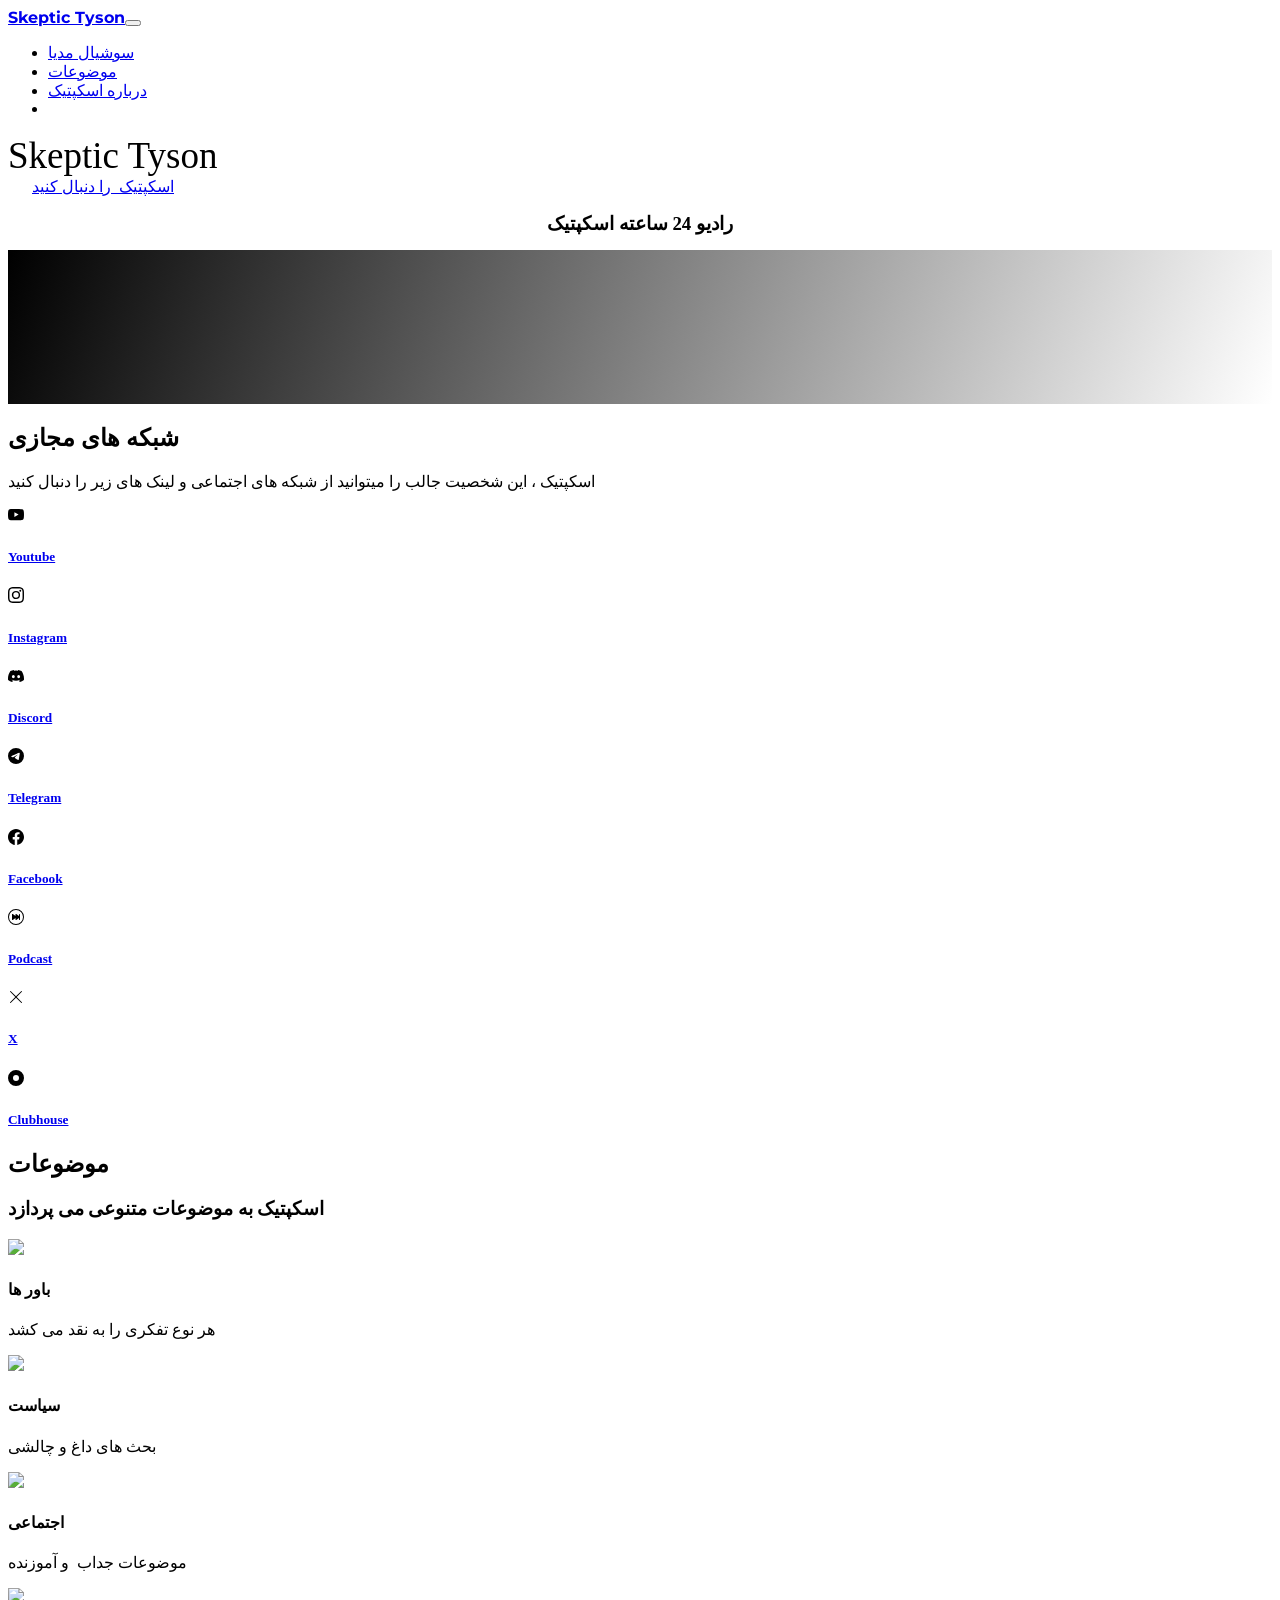
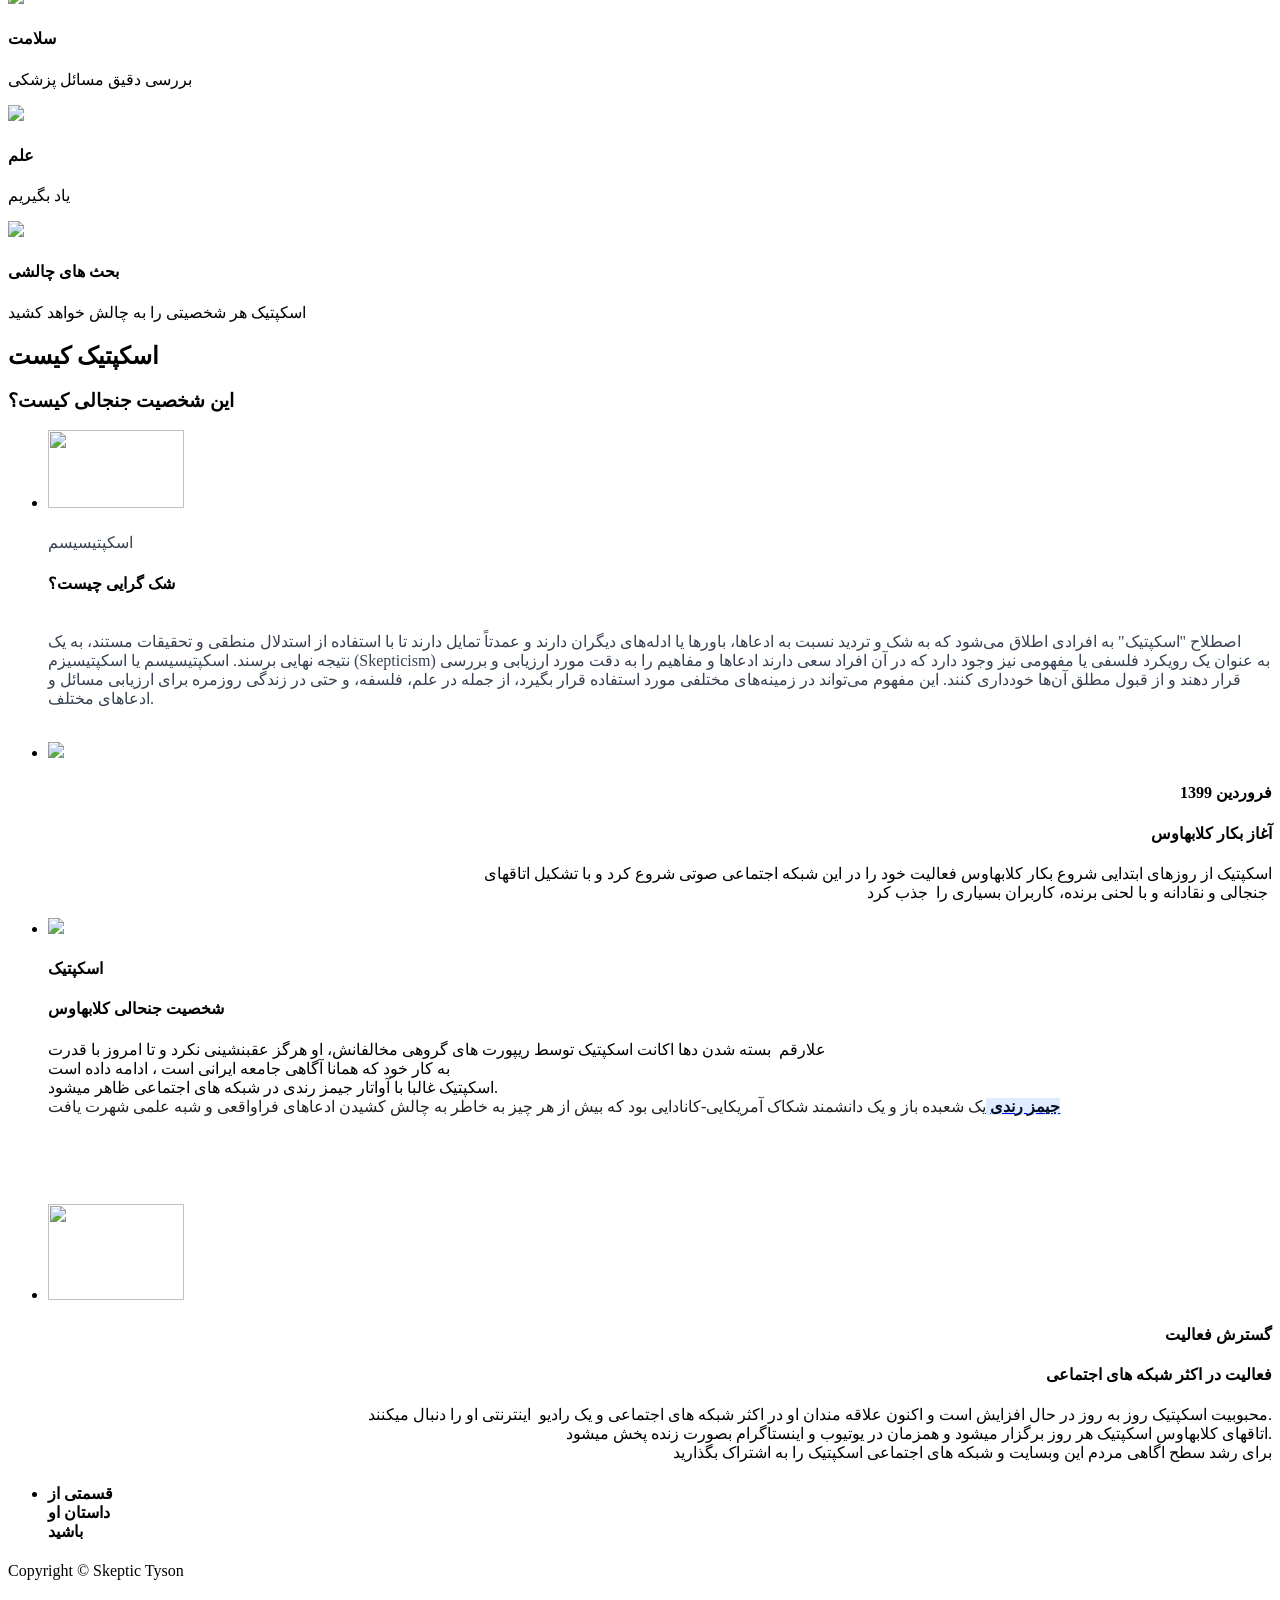
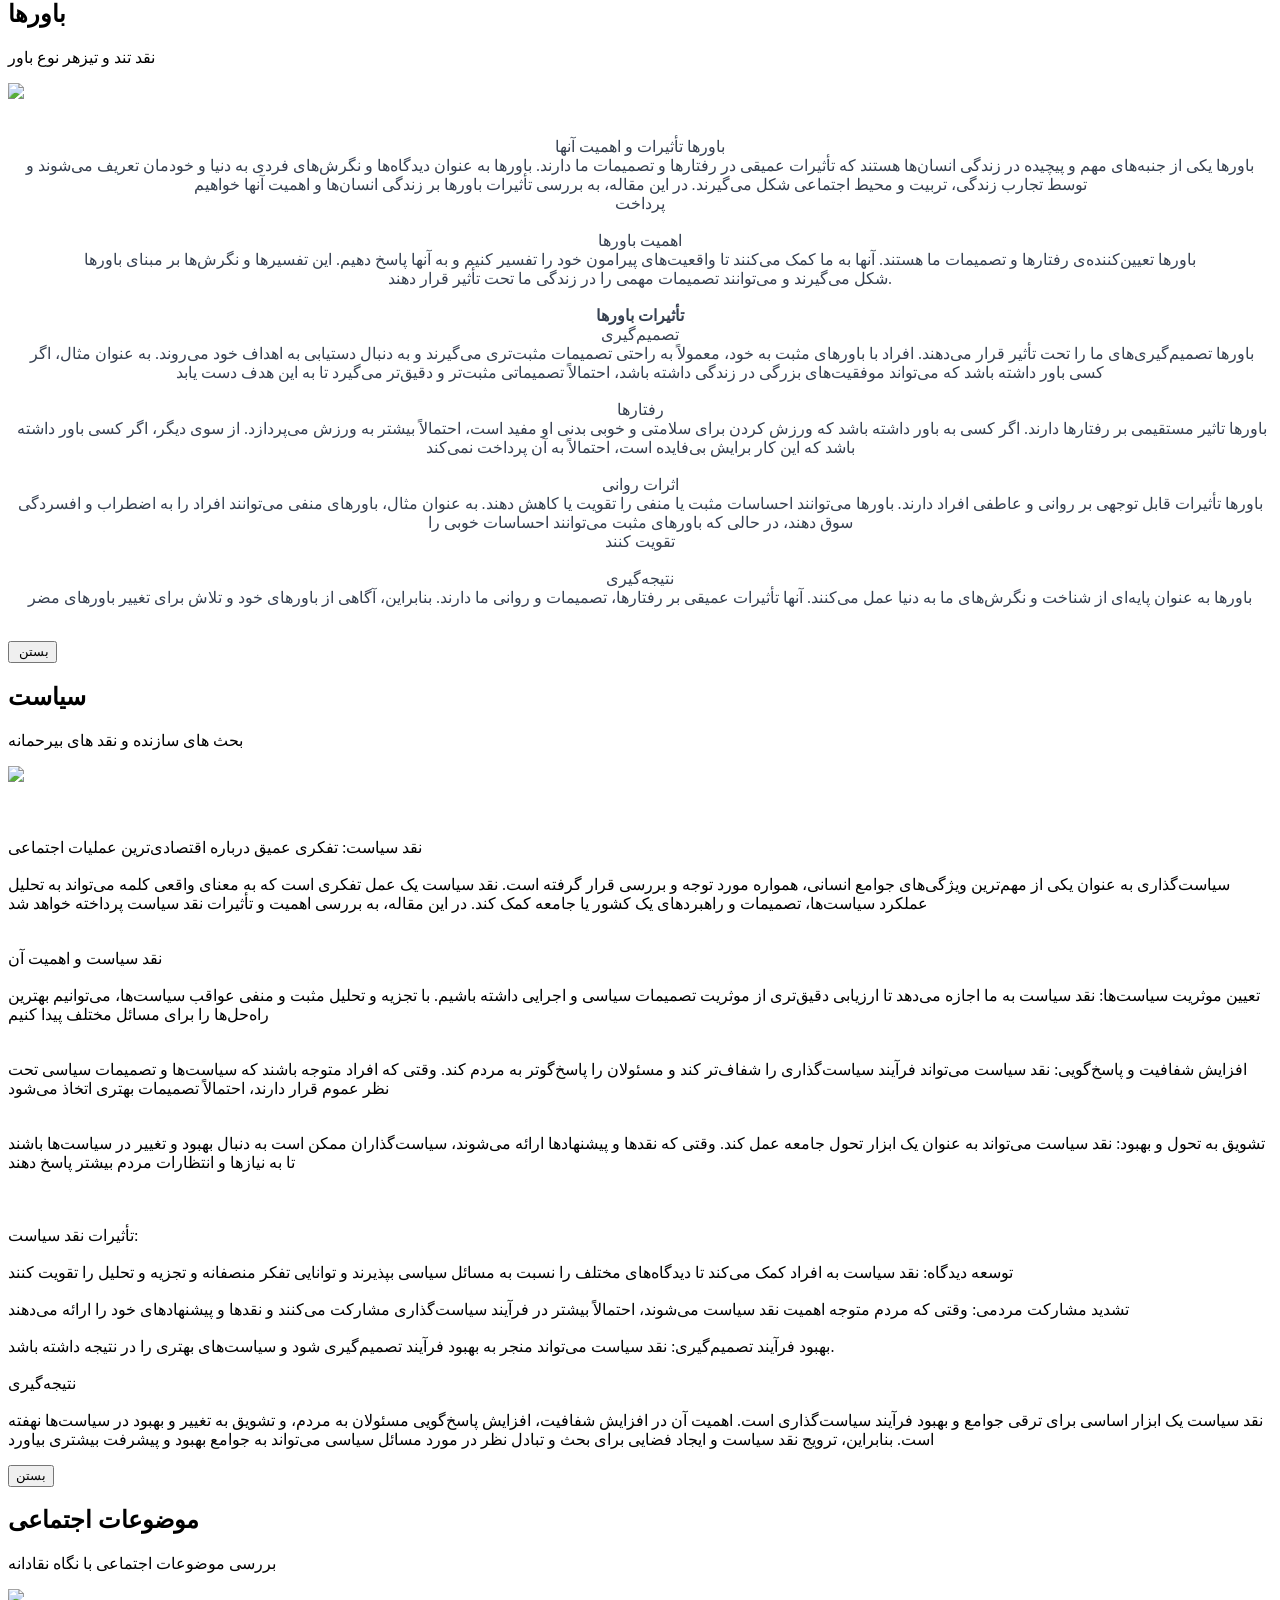
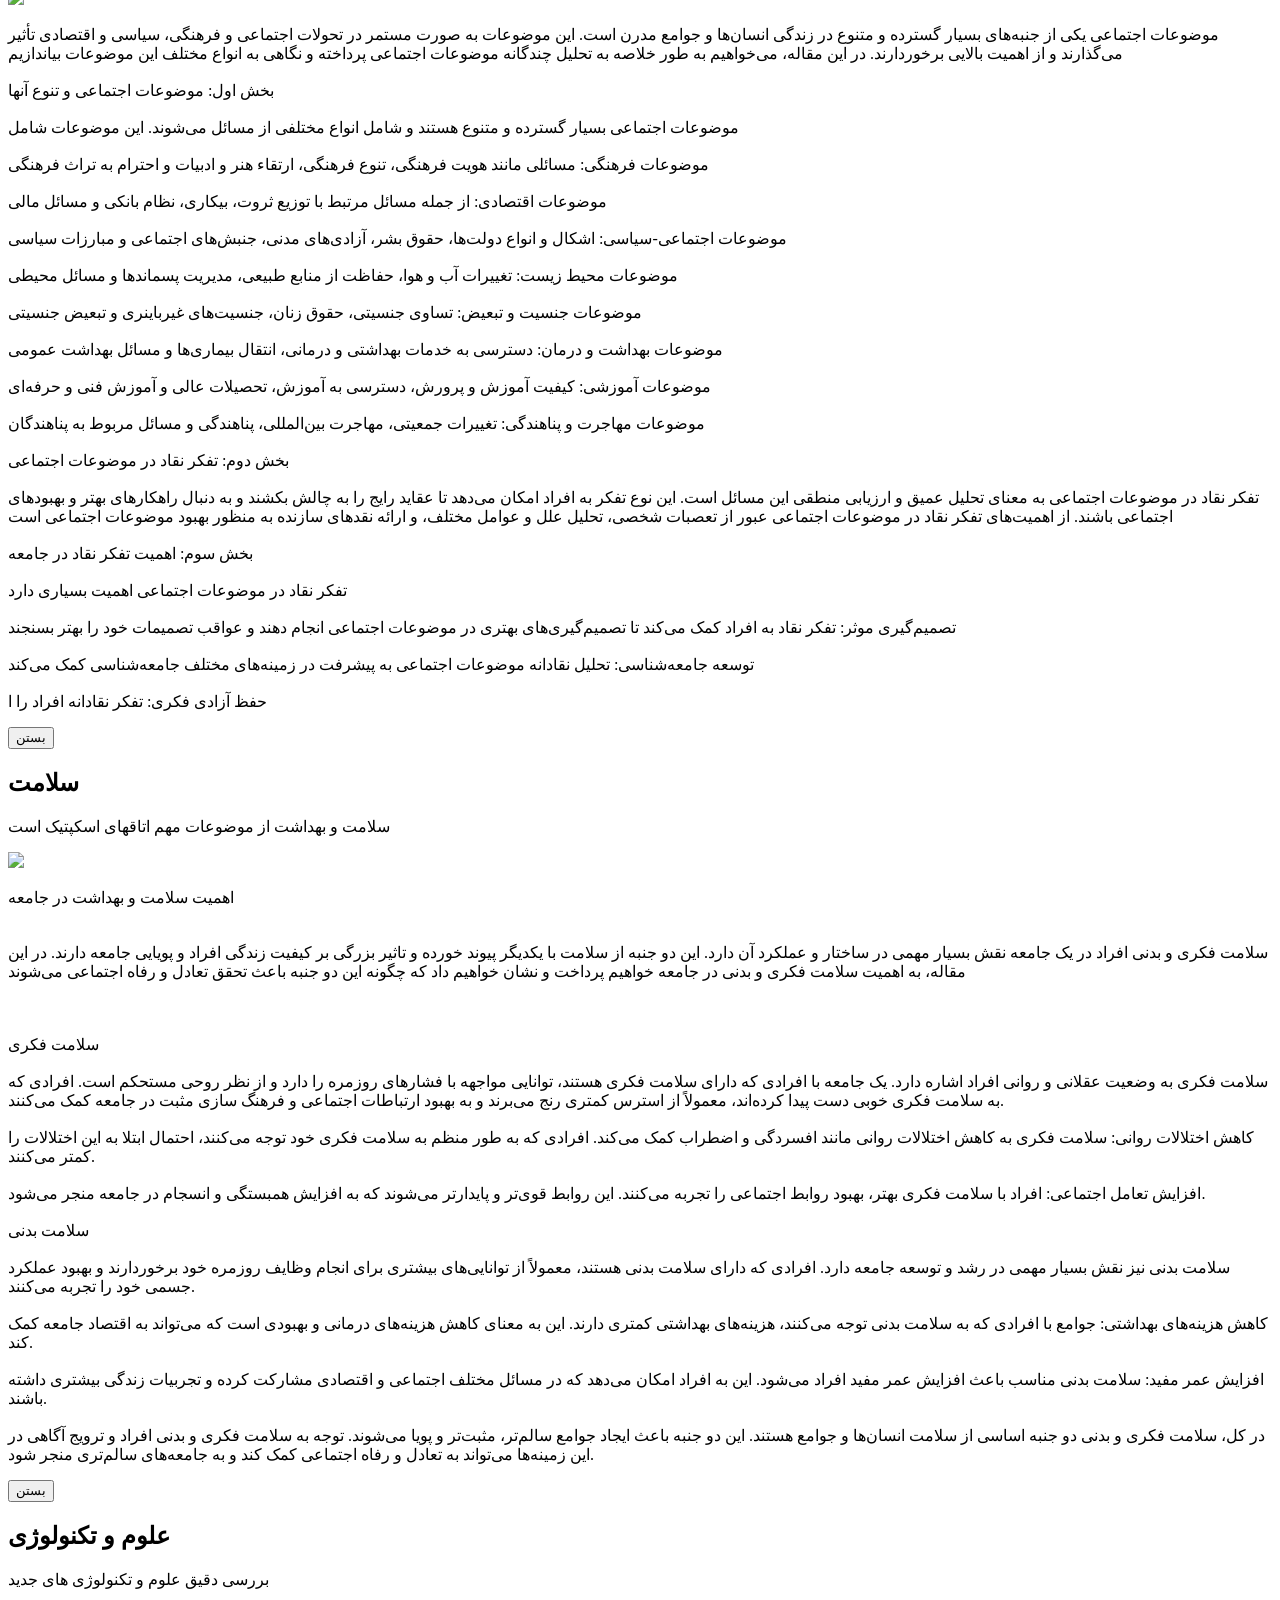
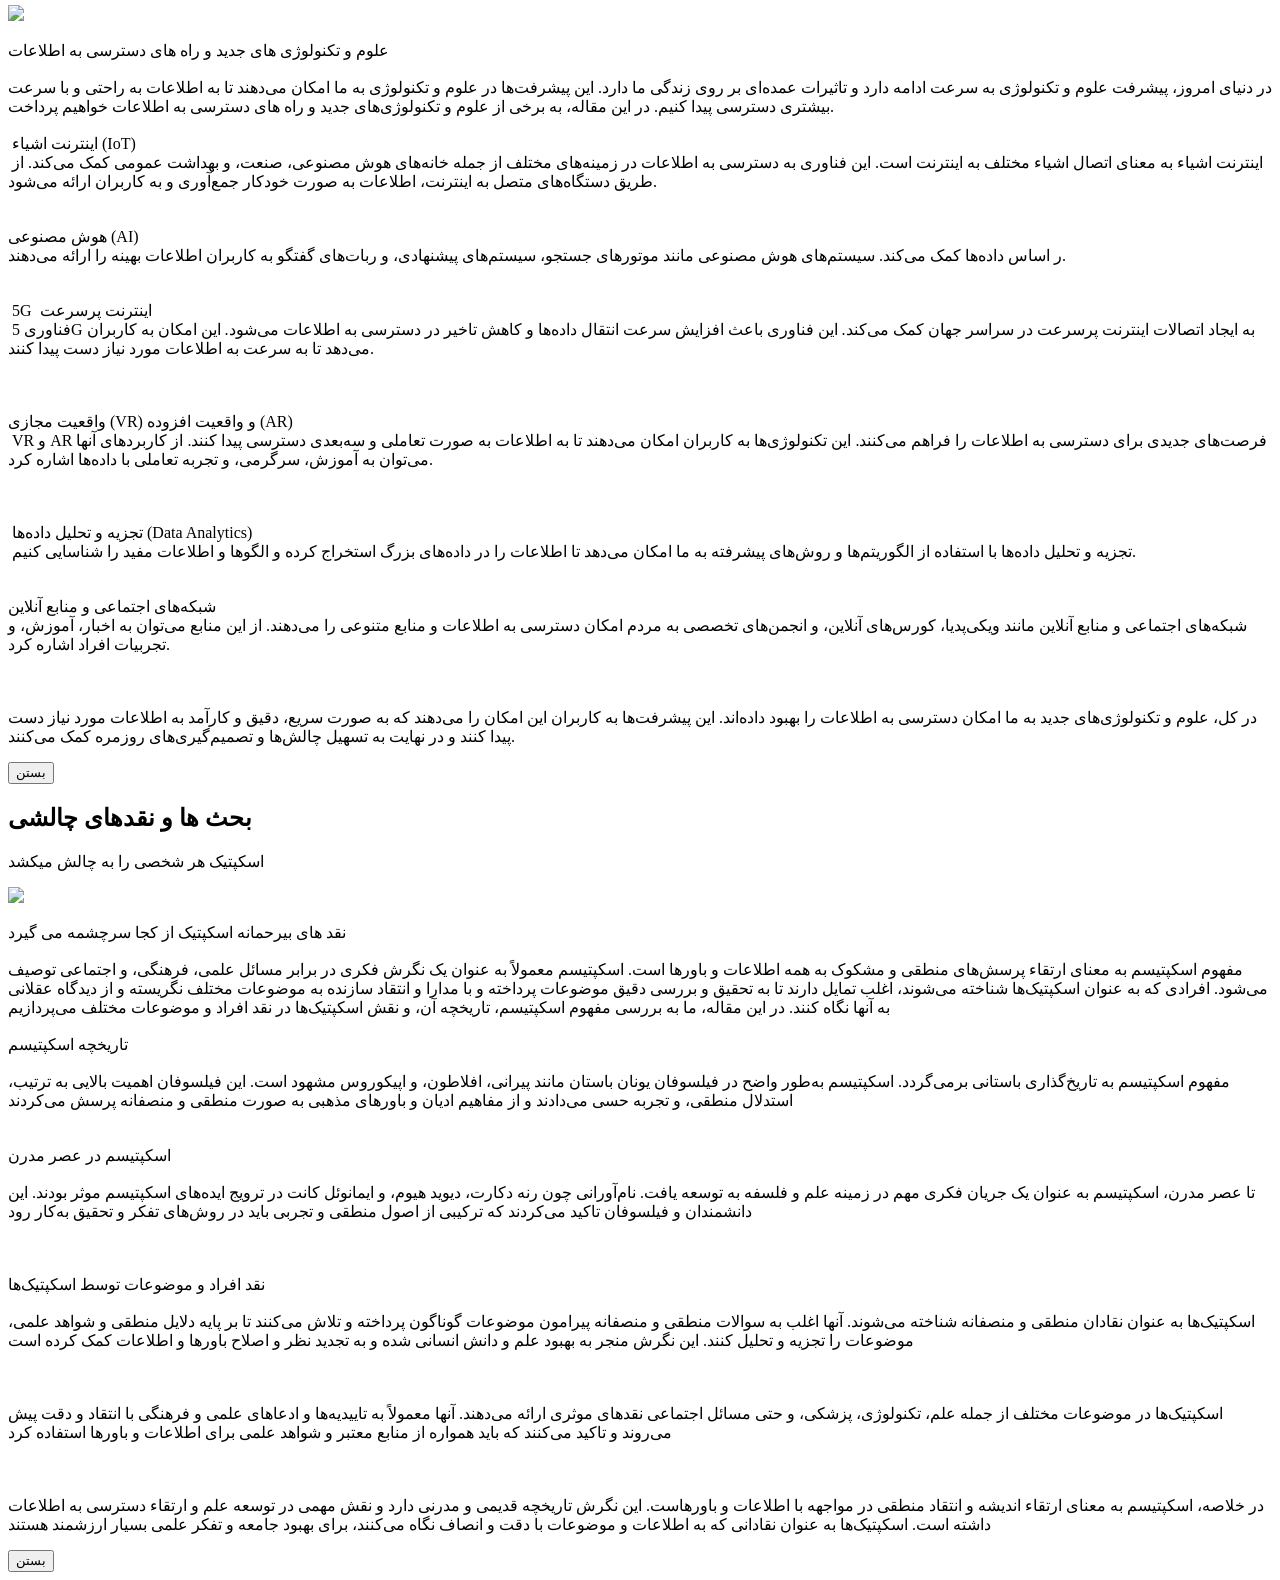
==== index.html @ 4c5d91c9 "Add files via upload" ====
<!DOCTYPE html>
<html data-bs-theme="light" lang="en" style="background: url(&quot;assets/img/jams.jpeg&quot;);font-family: Parastoo;">

<head>
    <meta charset="utf-8">
    <meta name="viewport" content="width=device-width, initial-scale=1.0, shrink-to-fit=no">
    <title>Skeptic Tyson</title>
    <link rel="canonical" href="https://skeptictyson.com/">
    <meta property="og:url" content="https://skeptictyson.com/">
    <meta name="description" content="اسکپتیک، کاراکتر مشهور فارسی زبان در پلتفرم کلابهاوس که موضوعات عمیق سنگین

و حوصله سر بر را با تکنیکی بدیع و با شوخی ها و حرفهای رکیک و بازیگوشی بیان میکند.

کارگاه آموزشی بدیع، برای مخاطب جوان ایرانی و برای موضوعات چالشی و ساختار شکن.">
    <meta name="Skeptic" content="skeptic">
    <meta name="اسکپتیک" content="اسکپتیک">
    <script type="application/ld+json">
        {
            "@context": "http://schema.org",
            "@type": "WebSite",
            "name": "Skeptic",
            "url": "https://skeptictyson.com/"
        }
    </script>
    <link rel="icon" type="image/png" sizes="16x16" href="assets/img/favicon-16x16.png">
    <link rel="icon" type="image/png" sizes="32x32" href="assets/img/favicon-32x32.png">
    <link rel="icon" type="image/png" sizes="192x192" href="assets/img/android-chrome-192x192.png">
    <link rel="icon" type="image/png" sizes="180x180" href="assets/img/apple-touch-icon.png">
    <link rel="stylesheet" href="assets/bootstrap/css/bootstrap.min.css">
    <link rel="stylesheet" href="https://fonts.googleapis.com/css?family=Montserrat:400,700&amp;display=swap">
    <link rel="stylesheet" href="https://fonts.googleapis.com/css?family=Kaushan+Script&amp;display=swap">
    <link rel="stylesheet" href="https://fonts.googleapis.com/css?family=Noto+Kufi+Arabic&amp;display=swap">
    <link rel="stylesheet" href="https://fonts.googleapis.com/css?family=Noto+Naskh+Arabic&amp;display=swap">
    <link rel="stylesheet" href="https://fonts.googleapis.com/css?family=Noto+Sans+Arabic&amp;display=swap">
    <link rel="stylesheet" href="https://fonts.googleapis.com/css?family=Noto+Sans+Old+Persian&amp;display=swap">
    <link rel="stylesheet" href="assets/css/Parastoo.css">
    <link rel="stylesheet" href="https://fonts.googleapis.com/css?family=Sawarabi+Gothic&amp;display=swap">
    <link rel="stylesheet" href="https://fonts.googleapis.com/css?family=Sawarabi+Mincho&amp;display=swap">
    <link rel="stylesheet" href="assets/fonts/font-awesome.min.css">
    <link rel="stylesheet" href="assets/css/Features-Minimal-icons.css">
</head>

<body id="page-top" data-bs-spy="scroll" data-bs-target="#mainNav" data-bs-offset="54">
    <nav class="navbar navbar-dark navbar-expand-lg fixed-top bg-dark" id="mainNav">
        <div class="container"><a class="navbar-brand" href="#page-top" style="font-family: Montserrat, sans-serif;font-weight: bold;">Skeptic Tyson</a><button data-bs-toggle="collapse" data-bs-target="#navbarResponsive" class="navbar-toggler navbar-toggler-right" type="button" aria-controls="navbarResponsive" aria-expanded="false" aria-label="Toggle navigation"><i class="fa fa-bars"></i></button>
            <div class="collapse navbar-collapse" id="navbarResponsive">
                <ul class="navbar-nav ms-auto text-uppercase">
                    <li class="nav-item"><a class="nav-link" href="#services" style="font-family: Parastoo;">سوشیال مدیا</a></li>
                    <li class="nav-item"><a class="nav-link" href="#portfolio" style="font-family: Parastoo;">موضوعات</a></li>
                    <li class="nav-item"><a class="nav-link" href="#about" style="font-family: Parastoo;">درباره اسکپتیک</a></li>
                    <li class="nav-item"></li>
                </ul>
            </div>
        </div>
    </nav>
    <header class="masthead" style="background: url(&quot;assets/img/jams.webp&quot;) center / cover no-repeat;">
        <div class="container">
            <div class="intro-text">
                <div class="intro-lead-in"></div>
                <div></div>
                <div class="intro-heading text-uppercase"><span class="text-capitalize" style="font-size: 37px;">Skeptic Tyson</span></div>
                <div></div>
                <div></div><a class="btn btn-primary btn-sm fs-5 btn-xl text-uppercase" role="button" href="#services" style="margin-top: -2px;padding-right: 22px;padding-left: 24px;margin-bottom: -5px;font-family: Parastoo;">اسکپتیک&nbsp; را دنبال کنید</a>
                <div></div>
            </div>
        </div>
    </header>
    <section id="services">
        <h1 style="text-align: center;font-family: Parastoo;font-size: 18.88px;">رادیو 24 ساعته اسکپتیک</h1>
        <div class="container">
            <div class="row">
                <div class="col-md-4"></div>
                <div class="col-md-4" style="background: linear-gradient(111deg, black, white);"><iframe src="https://radio.skepticlive.com/public/radio_skeptic/embed?theme=dark" frameborder="0" allowtransparency="true" style="width: 100%;min-height: 150px;border: 0;"></iframe></div>
                <div class="col-md-4"></div>
            </div>
        </div>
        <div class="container py-4 py-xl-5">
            <div class="row mb-5">
                <div class="col-md-8 col-xl-6 text-center mx-auto">
                    <h2 style="font-family: Parastoo;">شبکه های مجازی</h2>
                    <p class="w-lg-50" style="font-family: Parastoo;">اسکپتیک ، این شخصیت جالب را میتوانید از شبکه های اجتماعی و لینک های زیر را دنبال کنید</p>
                </div>
            </div>
            <div class="row row-cols-1 row-cols-md-2 row-cols-xl-3">
                <div class="col">
                    <div class="d-flex p-3">
                        <div class="bs-icon-sm bs-icon-rounded bs-icon-primary d-flex flex-shrink-0 justify-content-center align-items-center d-inline-block bs-icon sm"><svg xmlns="http://www.w3.org/2000/svg" width="1em" height="1em" fill="currentColor" viewBox="0 0 16 16" class="bi bi-youtube">
                                <path d="M8.051 1.999h.089c.822.003 4.987.033 6.11.335a2.01 2.01 0 0 1 1.415 1.42c.101.38.172.883.22 1.402l.01.104.022.26.008.104c.065.914.073 1.77.074 1.957v.075c-.001.194-.01 1.108-.082 2.06l-.008.105-.009.104c-.05.572-.124 1.14-.235 1.558a2.007 2.007 0 0 1-1.415 1.42c-1.16.312-5.569.334-6.18.335h-.142c-.309 0-1.587-.006-2.927-.052l-.17-.006-.087-.004-.171-.007-.171-.007c-1.11-.049-2.167-.128-2.654-.26a2.007 2.007 0 0 1-1.415-1.419c-.111-.417-.185-.986-.235-1.558L.09 9.82l-.008-.104A31.4 31.4 0 0 1 0 7.68v-.123c.002-.215.01-.958.064-1.778l.007-.103.003-.052.008-.104.022-.26.01-.104c.048-.519.119-1.023.22-1.402a2.007 2.007 0 0 1 1.415-1.42c.487-.13 1.544-.21 2.654-.26l.17-.007.172-.006.086-.003.171-.007A99.788 99.788 0 0 1 7.858 2h.193zM6.4 5.209v4.818l4.157-2.408L6.4 5.209z"></path>
                            </svg></div>
                        <div class="px-2">
                            <h5 class="mb-0 mt-1"><a href="https://youtube.com/@SkepticWise?si=1KIkdwu1XYNQYDQX" target="_blank">Youtube</a></h5>
                        </div>
                    </div>
                </div>
                <div class="col">
                    <div class="d-flex p-3">
                        <div class="bs-icon-sm bs-icon-rounded bs-icon-primary d-flex flex-shrink-0 justify-content-center align-items-center d-inline-block bs-icon sm"><svg xmlns="http://www.w3.org/2000/svg" width="1em" height="1em" fill="currentColor" viewBox="0 0 16 16" class="bi bi-instagram">
                                <path d="M8 0C5.829 0 5.556.01 4.703.048 3.85.088 3.269.222 2.76.42a3.917 3.917 0 0 0-1.417.923A3.927 3.927 0 0 0 .42 2.76C.222 3.268.087 3.85.048 4.7.01 5.555 0 5.827 0 8.001c0 2.172.01 2.444.048 3.297.04.852.174 1.433.372 1.942.205.526.478.972.923 1.417.444.445.89.719 1.416.923.51.198 1.09.333 1.942.372C5.555 15.99 5.827 16 8 16s2.444-.01 3.298-.048c.851-.04 1.434-.174 1.943-.372a3.916 3.916 0 0 0 1.416-.923c.445-.445.718-.891.923-1.417.197-.509.332-1.09.372-1.942C15.99 10.445 16 10.173 16 8s-.01-2.445-.048-3.299c-.04-.851-.175-1.433-.372-1.941a3.926 3.926 0 0 0-.923-1.417A3.911 3.911 0 0 0 13.24.42c-.51-.198-1.092-.333-1.943-.372C10.443.01 10.172 0 7.998 0h.003zm-.717 1.442h.718c2.136 0 2.389.007 3.232.046.78.035 1.204.166 1.486.275.373.145.64.319.92.599.28.28.453.546.598.92.11.281.24.705.275 1.485.039.843.047 1.096.047 3.231s-.008 2.389-.047 3.232c-.035.78-.166 1.203-.275 1.485a2.47 2.47 0 0 1-.599.919c-.28.28-.546.453-.92.598-.28.11-.704.24-1.485.276-.843.038-1.096.047-3.232.047s-2.39-.009-3.233-.047c-.78-.036-1.203-.166-1.485-.276a2.478 2.478 0 0 1-.92-.598 2.48 2.48 0 0 1-.6-.92c-.109-.281-.24-.705-.275-1.485-.038-.843-.046-1.096-.046-3.233 0-2.136.008-2.388.046-3.231.036-.78.166-1.204.276-1.486.145-.373.319-.64.599-.92.28-.28.546-.453.92-.598.282-.11.705-.24 1.485-.276.738-.034 1.024-.044 2.515-.045v.002zm4.988 1.328a.96.96 0 1 0 0 1.92.96.96 0 0 0 0-1.92zm-4.27 1.122a4.109 4.109 0 1 0 0 8.217 4.109 4.109 0 0 0 0-8.217zm0 1.441a2.667 2.667 0 1 1 0 5.334 2.667 2.667 0 0 1 0-5.334z"></path>
                            </svg></div>
                        <div class="px-2">
                            <h5 class="mb-0 mt-1"><a href="https://www.instagram.com/skeptictyson/" target="_blank">Instagram</a></h5>
                        </div>
                    </div>
                </div>
                <div class="col">
                    <div class="d-flex p-3">
                        <div class="bs-icon-sm bs-icon-rounded bs-icon-primary d-flex flex-shrink-0 justify-content-center align-items-center d-inline-block bs-icon sm"><svg xmlns="http://www.w3.org/2000/svg" width="1em" height="1em" fill="currentColor" viewBox="0 0 16 16" class="bi bi-discord">
                                <path d="M13.545 2.907a13.227 13.227 0 0 0-3.257-1.011.05.05 0 0 0-.052.025c-.141.25-.297.577-.406.833a12.19 12.19 0 0 0-3.658 0 8.258 8.258 0 0 0-.412-.833.051.051 0 0 0-.052-.025c-1.125.194-2.22.534-3.257 1.011a.041.041 0 0 0-.021.018C.356 6.024-.213 9.047.066 12.032c.001.014.01.028.021.037a13.276 13.276 0 0 0 3.995 2.02.05.05 0 0 0 .056-.019c.308-.42.582-.863.818-1.329a.05.05 0 0 0-.01-.059.051.051 0 0 0-.018-.011 8.875 8.875 0 0 1-1.248-.595.05.05 0 0 1-.02-.066.051.051 0 0 1 .015-.019c.084-.063.168-.129.248-.195a.05.05 0 0 1 .051-.007c2.619 1.196 5.454 1.196 8.041 0a.052.052 0 0 1 .053.007c.08.066.164.132.248.195a.051.051 0 0 1-.004.085 8.254 8.254 0 0 1-1.249.594.05.05 0 0 0-.03.03.052.052 0 0 0 .003.041c.24.465.515.909.817 1.329a.05.05 0 0 0 .056.019 13.235 13.235 0 0 0 4.001-2.02.049.049 0 0 0 .021-.037c.334-3.451-.559-6.449-2.366-9.106a.034.034 0 0 0-.02-.019Zm-8.198 7.307c-.789 0-1.438-.724-1.438-1.612 0-.889.637-1.613 1.438-1.613.807 0 1.45.73 1.438 1.613 0 .888-.637 1.612-1.438 1.612Zm5.316 0c-.788 0-1.438-.724-1.438-1.612 0-.889.637-1.613 1.438-1.613.807 0 1.451.73 1.438 1.613 0 .888-.631 1.612-1.438 1.612Z"></path>
                            </svg></div>
                        <div class="px-2">
                            <h5 class="mb-0 mt-1"><a href="https://discord.gg/fShC2y9s2N" target="_blank">Discord</a></h5>
                        </div>
                    </div>
                </div>
                <div class="col">
                    <div class="d-flex p-3">
                        <div class="bs-icon-sm bs-icon-rounded bs-icon-primary d-flex flex-shrink-0 justify-content-center align-items-center d-inline-block bs-icon sm"><svg xmlns="http://www.w3.org/2000/svg" width="1em" height="1em" fill="currentColor" viewBox="0 0 16 16" class="bi bi-telegram">
                                <path d="M16 8A8 8 0 1 1 0 8a8 8 0 0 1 16 0zM8.287 5.906c-.778.324-2.334.994-4.666 2.01-.378.15-.577.298-.595.442-.03.243.275.339.69.47l.175.055c.408.133.958.288 1.243.294.26.006.549-.1.868-.32 2.179-1.471 3.304-2.214 3.374-2.23.05-.012.12-.026.166.016.047.041.042.12.037.141-.03.129-1.227 1.241-1.846 1.817-.193.18-.33.307-.358.336a8.154 8.154 0 0 1-.188.186c-.38.366-.664.64.015 1.088.327.216.589.393.85.571.284.194.568.387.936.629.093.06.183.125.27.187.331.236.63.448.997.414.214-.02.435-.22.547-.82.265-1.417.786-4.486.906-5.751a1.426 1.426 0 0 0-.013-.315.337.337 0 0 0-.114-.217.526.526 0 0 0-.31-.093c-.3.005-.763.166-2.984 1.09z"></path>
                            </svg></div>
                        <div class="px-2">
                            <h5 class="mb-0 mt-1"><a href="https://t.me/Skeptictyson" target="_blank">Telegram</a></h5>
                        </div>
                    </div>
                </div>
                <div class="col">
                    <div class="d-flex p-3">
                        <div class="bs-icon-sm bs-icon-rounded bs-icon-primary d-flex flex-shrink-0 justify-content-center align-items-center d-inline-block bs-icon sm"><svg xmlns="http://www.w3.org/2000/svg" width="1em" height="1em" fill="currentColor" viewBox="0 0 16 16" class="bi bi-facebook">
                                <path d="M16 8.049c0-4.446-3.582-8.05-8-8.05C3.58 0-.002 3.603-.002 8.05c0 4.017 2.926 7.347 6.75 7.951v-5.625h-2.03V8.05H6.75V6.275c0-2.017 1.195-3.131 3.022-3.131.876 0 1.791.157 1.791.157v1.98h-1.009c-.993 0-1.303.621-1.303 1.258v1.51h2.218l-.354 2.326H9.25V16c3.824-.604 6.75-3.934 6.75-7.951z"></path>
                            </svg></div>
                        <div class="px-2">
                            <h5 class="mb-0 mt-1"><a href="https://www.facebook.com/skeptictyson/" target="_blank">Facebook</a></h5>
                        </div>
                    </div>
                </div>
                <div class="col">
                    <div class="d-flex p-3">
                        <div class="bs-icon-sm bs-icon-rounded bs-icon-primary d-flex flex-shrink-0 justify-content-center align-items-center d-inline-block bs-icon sm"><svg xmlns="http://www.w3.org/2000/svg" width="1em" height="1em" fill="currentColor" viewBox="0 0 16 16" class="bi bi-skip-forward-circle">
                                <path d="M8 15A7 7 0 1 1 8 1a7 7 0 0 1 0 14zm0 1A8 8 0 1 0 8 0a8 8 0 0 0 0 16z"></path>
                                <path d="M4.271 5.055a.5.5 0 0 1 .52.038L7.5 7.028V5.5a.5.5 0 0 1 .79-.407L11 7.028V5.5a.5.5 0 0 1 1 0v5a.5.5 0 0 1-1 0V8.972l-2.71 1.935a.5.5 0 0 1-.79-.407V8.972l-2.71 1.935A.5.5 0 0 1 4 10.5v-5a.5.5 0 0 1 .271-.445z"></path>
                            </svg></div>
                        <div class="px-2">
                            <h5 class="mb-0 mt-1"><a href="https://skeptictyson.podbean.com/" target="_blank">Podcast</a></h5>
                        </div>
                    </div>
                </div>
                <div class="col">
                    <div class="d-flex p-3">
                        <div class="bs-icon-sm bs-icon-rounded bs-icon-primary d-flex flex-shrink-0 justify-content-center align-items-center d-inline-block bs-icon sm"><svg xmlns="http://www.w3.org/2000/svg" width="1em" height="1em" fill="currentColor" viewBox="0 0 16 16" class="bi bi-x-lg">
                                <path d="M2.146 2.854a.5.5 0 1 1 .708-.708L8 7.293l5.146-5.147a.5.5 0 0 1 .708.708L8.707 8l5.147 5.146a.5.5 0 0 1-.708.708L8 8.707l-5.146 5.147a.5.5 0 0 1-.708-.708L7.293 8 2.146 2.854Z"></path>
                            </svg></div>
                        <div class="px-2">
                            <h5 class="mb-0 mt-1"><a href="https://x.com/persianskeptic" target="_blank">X</a></h5>
                        </div>
                    </div>
                </div>
                <div class="col">
                    <div class="d-flex p-3">
                        <div class="bs-icon-sm bs-icon-rounded bs-icon-primary d-flex flex-shrink-0 justify-content-center align-items-center d-inline-block bs-icon sm"><svg xmlns="http://www.w3.org/2000/svg" width="1em" height="1em" fill="currentColor" viewBox="0 0 16 16" class="bi bi-record-circle-fill">
                                <path d="M16 8A8 8 0 1 1 0 8a8 8 0 0 1 16 0zm-8 3a3 3 0 1 0 0-6 3 3 0 0 0 0 6z"></path>
                            </svg></div>
                        <div class="px-2">
                            <h5 class="mb-0 mt-1"><a href="https://www.clubhouse.com/house/skeptic-zieg7tkb" target="_blank">Clubhouse</a></h5>
                        </div>
                    </div>
                </div>
            </div>
        </div>
    </section>
    <section class="bg-light" id="portfolio">
        <div class="container">
            <div class="row">
                <div class="col-lg-12 text-center">
                    <h2 class="text-uppercase section-heading" style="font-family: Parastoo;">موضوعات</h2>
                    <h3 class="text-muted section-subheading" style="font-family: Parastoo;">اسکپتیک به موضوعات متنوعی می پردازد</h3>
                </div>
            </div>
            <div class="row">
                <div class="col-sm-6 col-md-4 portfolio-item" style="font-family: Parastoo;"><a class="portfolio-link" href="#portfolioModal1" data-bs-toggle="modal">
                        <div class="portfolio-hover">
                            <div class="portfolio-hover-content"><i class="fa fa-plus fa-3x"></i></div>
                        </div><img class="img-fluid" src="assets/img/portfolio/photo_2023-12-17_02-04-46.jpg">
                    </a>
                    <div class="portfolio-caption">
                        <h4 style="font-family: Parastoo;">باور ها</h4>
                        <p class="text-muted" style="font-family: Parastoo;">هر نوع تفکری را به نقد می کشد</p>
                    </div>
                </div>
                <div class="col-sm-6 col-md-4 portfolio-item"><a class="portfolio-link" href="#portfolioModal2" data-bs-toggle="modal">
                        <div class="portfolio-hover">
                            <div class="portfolio-hover-content"><i class="fa fa-plus fa-3x"></i></div>
                        </div><img class="img-fluid" src="assets/img/portfolio/photo_2023-12-17_02-04-52.jpg">
                    </a>
                    <div class="portfolio-caption">
                        <h4 style="font-family: Parastoo;">سیاست</h4>
                        <p class="text-muted" style="font-family: Parastoo;">بحث های داغ و چالشی</p>
                    </div>
                </div>
                <div class="col-sm-6 col-md-4 portfolio-item"><a class="portfolio-link" href="#portfolioModal3" data-bs-toggle="modal">
                        <div class="portfolio-hover">
                            <div class="portfolio-hover-content"><i class="fa fa-plus fa-3x"></i></div>
                        </div><img class="img-fluid" src="assets/img/portfolio/photo_2023-12-17_02-04-56.jpg">
                    </a>
                    <div class="portfolio-caption">
                        <h4 style="font-family: Parastoo;">اجتماعی</h4>
                        <p class="text-muted" style="font-family: Parastoo;">موضوعات جداب&nbsp; و آموزنده</p>
                    </div>
                </div>
                <div class="col-sm-6 col-md-4 portfolio-item"><a class="portfolio-link" href="#portfolioModal4" data-bs-toggle="modal">
                        <div class="portfolio-hover">
                            <div class="portfolio-hover-content"><i class="fa fa-plus fa-3x"></i></div>
                        </div><img class="img-fluid" src="assets/img/portfolio/photo_2023-12-17_02-05-00.jpg">
                    </a>
                    <div class="portfolio-caption">
                        <h4 style="font-family: Parastoo;">سلامت</h4>
                        <p class="text-muted" style="font-family: Parastoo;">بررسی دقیق مسائل پزشکی</p>
                    </div>
                </div>
                <div class="col-sm-6 col-md-4 portfolio-item"><a class="portfolio-link" href="#portfolioModal5" data-bs-toggle="modal">
                        <div class="portfolio-hover">
                            <div class="portfolio-hover-content"><i class="fa fa-plus fa-3x"></i></div>
                        </div><img class="img-fluid" src="assets/img/portfolio/photo_2023-12-17_02-05-04.jpg">
                    </a>
                    <div class="portfolio-caption">
                        <h4 style="font-family: Parastoo;">علم</h4>
                        <p class="text-muted" style="font-family: Parastoo;">یاد بگیریم</p>
                    </div>
                </div>
                <div class="col-sm-6 col-md-4 portfolio-item"><a class="portfolio-link" href="#portfolioModal6" data-bs-toggle="modal">
                        <div class="portfolio-hover">
                            <div class="portfolio-hover-content"><i class="fa fa-plus fa-3x"></i></div>
                        </div><img class="img-fluid" src="assets/img/portfolio/photo_2023-12-17_02-05-08.jpg">
                    </a>
                    <div class="portfolio-caption">
                        <h4 style="font-family: Parastoo;">بحث های چالشی</h4>
                        <p class="text-muted" style="font-family: Parastoo;">اسکپتیک هر شخصیتی را به چالش خواهد کشید</p>
                    </div>
                </div>
            </div>
        </div>
    </section>
    <section id="about">
        <div class="container">
            <div class="row">
                <div class="col-lg-12 text-center">
                    <h2 class="text-uppercase" style="font-family: Parastoo;">اسکپتیک کیست</h2>
                    <h3 class="text-muted section-subheading" style="font-family: Parastoo;">این شخصیت جنجالی کیست؟</h3>
                </div>
            </div>
            <div class="row">
                <div class="col-lg-12">
                    <ul class="list-group timeline">
                        <li class="list-group-item">
                            <div class="timeline-image"><img class="rounded-circle img-fluid" src="assets/img/about/critical-thinking.png" width="136" height="78"></div>
                            <div class="timeline-panel">
                                <div class="timeline-heading">
                                    <h4 style="font-family: Parastoo;"><span style="font-weight: normal !important; color: rgb(55, 65, 81);">اسکپتیسیسم</span></h4>
                                    <h4 class="subheading" style="font-family: Parastoo;">شک گرایی چیست؟</h4>
                                </div>
                                <div class="timeline-body">
                                    <p class="text-muted" style="font-family: Parastoo;"><br><span style="color: rgb(55, 65, 81);">اصطلاح "اسکپتیک" به افرادی اطلاق می‌شود که به شک و تردید نسبت به ادعاها، باورها یا ادله‌های دیگران دارند و عمدتاً تمایل دارند تا با استفاده از استدلال منطقی و تحقیقات مستند، به یک نتیجه نهایی برسند. اسکپتیسیسم یا اسکپتیسیزم (Skepticism) به عنوان یک رویکرد فلسفی یا مفهومی نیز وجود دارد که در آن افراد سعی دارند ادعاها و مفاهیم را به دقت مورد ارزیابی و بررسی قرار دهند و از قبول مطلق آن‌ها خودداری کنند. این مفهوم می‌تواند در زمینه‌های مختلفی مورد استفاده قرار بگیرد، از جمله در علم، فلسفه، و حتی در زندگی روزمره برای ارزیابی مسائل و ادعاهای مختلف.</span><br><br></p>
                                </div>
                            </div>
                        </li>
                        <li class="list-group-item timeline-inverted">
                            <div class="timeline-image"><img class="rounded-circle img-fluid" src="assets/img/about/hero-image.webp"></div>
                            <div class="timeline-panel">
                                <div class="timeline-heading">
                                    <h4 style="font-family: Parastoo;text-align: right;">فروردین 1399</h4>
                                    <h4 class="subheading" style="font-family: Parastoo;text-align: right;">آغاز بکار کلابهاوس</h4>
                                </div>
                                <div class="timeline-body">
                                    <p class="text-muted" style="font-family: Parastoo;text-align: right;">اسکپتیک از روزهای ابتدایی شروع بکار کلابهاوس فعالیت خود را در این شبکه اجتماعی صوتی شروع کرد و با تشکیل اتاقهای <br>جنجالی و نقادانه و با لحنی برنده، کاربران بسیاری را&nbsp; جذب کرد&nbsp;</p>
                                </div>
                            </div>
                        </li>
                        <li class="list-group-item">
                            <div class="timeline-image"><img class="rounded-circle img-fluid" src="assets/img/about/21randi-mediumSquareAt3X.jpg"></div>
                            <div class="timeline-panel">
                                <div class="timeline-heading">
                                    <h4 style="font-family: Parastoo;">اسکپتیک</h4>
                                    <h4 class="subheading" style="font-family: Parastoo;">شخصیت جنحالی کلابهاوس</h4>
                                </div>
                                <div class="timeline-body">
                                    <p class="text-muted" style="font-family: Parastoo;">علارقم&nbsp; بسته شدن دها اکانت اسکپتیک توسط ریپورت های گروهی مخالفانش، او هرگز عقبنشینی نکرد و تا امروز با قدرت <br>به کار خود که همانا آگاهی جامعه ایرانی است ، ادامه داده است&nbsp;<br>اسکپتیک غالبا با آواتار جیمز رندی در شبکه های اجتماعی ظاهر میشود.<br><a href="https://fa.wikipedia.org/wiki/%D8%AC%DB%8C%D9%85%D8%B2_%D8%B1%D9%86%D8%AF%DB%8C#:~:text=%D8%AC%DB%8C%D9%85%D8%B2%20%D8%B1%D9%86%D8%AF%DB%8C%20%DB%8C%DA%A9%20%D8%B4%D8%B9%D8%A8%D8%AF%D9%87%20%D8%A8%D8%A7%D8%B2,%D8%A2%D9%85%D9%88%D8%B2%D8%B4%DB%8C%20%D9%81%D8%B1%D9%87%D9%86%DA%AF%DB%8C%20%D8%AC%DB%8C%D9%85%D8%B2%20%D8%B1%D9%86%D8%AF%DB%8C%20%D8%A7%D8%B3%D8%AA." target="_blank"><strong><span style="color: rgb(4, 12, 40); background-color: rgba(80, 151, 255, 0.18);">جیمز رندی</span></strong></a><strong><span style="color: rgb(4, 12, 40); background-color: rgba(80, 151, 255, 0.18);">&nbsp;</span></strong><span style="color: rgb(32, 33, 36);">یک شعبده باز و یک دانشمند شکاک آمریکایی-کانادایی بود که بیش از هر چیز به خاطر به چالش کشیدن ادعاهای فراواقعی و شبه علمی شهرت یافت</span><br><br><br><br><br></p>
                                </div>
                            </div>
                        </li>
                        <li class="list-group-item timeline-inverted">
                            <div class="timeline-image"><img class="rounded-circle img-fluid" src="assets/img/about/social-media.jpg" width="136" height="96" style="padding-bottom: 0px;padding-top: 0px;margin-bottom: -2px;"></div>
                            <div class="timeline-panel">
                                <div class="timeline-heading">
                                    <h4 style="font-family: Parastoo;text-align: right;">گسترش فعالیت</h4>
                                    <h4 class="subheading" style="font-family: Parastoo;text-align: right;">فعالیت در اکثر شبکه های اجتماعی</h4>
                                </div>
                                <div class="timeline-body">
                                    <p class="text-muted" style="font-family: Parastoo;text-align: right;">محبوبیت اسکپتیک روز به روز در حال افزایش است و اکنون علاقه مندان او در اکثر شبکه های اجتماعی و یک رادیو&nbsp; اینترنتی او را دنبال میکنند.<br>اتاقهای کلابهاوس اسکپتیک هر روز برگزار میشود و همزمان در یوتیوب و اینستاگرام بصورت زنده پخش میشود.<br>برای رشد سطح اگاهی مردم این وبسایت و شبکه های اجتماعی اسکپتیک را به اشتراک بگذارید</p>
                                </div>
                            </div>
                        </li>
                        <li class="list-group-item timeline-inverted">
                            <div class="timeline-image">
                                <h4 style="font-family: Parastoo;">قسمتی از<br>داستان او<br>باشید</h4>
                            </div>
                        </li>
                    </ul>
                </div>
            </div>
        </div>
    </section>
    <section id="contact" style="background-image: url('assets/img/map-image.png');"></section>
    <footer>
        <div class="container">
            <div class="row">
                <div class="col-md-4"><span class="copyright">Copyright&nbsp;© Skeptic Tyson</span></div>
            </div>
        </div>
    </footer>
    <div class="modal fade text-center portfolio-modal" role="dialog" tabindex="-1" id="portfolioModal1">
        <div class="modal-dialog modal-lg" role="document">
            <div class="modal-content">
                <div class="container">
                    <div class="row">
                        <div class="col-lg-8 mx-auto">
                            <div class="modal-body">
                                <h2 class="text-uppercase" style="font-family: Parastoo;">باورها</h2>
                                <p class="text-muted item-intro" style="font-family: Parastoo;">نقد تند و تیزهر نوع باور&nbsp;</p><img class="img-fluid d-block mx-auto" src="assets/img/portfolio/photo_2023-12-17_02-04-46.jpg">
                                <p style="font-family: Parastoo;text-align: center;font-size: 16px;"><br><span style="color: rgb(55, 65, 81);">باورها&nbsp;تأثیرات و اهمیت آنها</span><br><span style="color: rgb(55, 65, 81);">باورها یکی از جنبه‌های مهم و پیچیده در زندگی انسان‌ها هستند که تأثیرات عمیقی در رفتارها و تصمیمات ما دارند. باورها به عنوان دیدگاه‌ها و نگرش‌های فردی به دنیا و خودمان تعریف می‌شوند و توسط تجارب زندگی، تربیت و محیط اجتماعی شکل می‌گیرند. در این مقاله، به بررسی تأثیرات باورها بر زندگی انسان‌ها و اهمیت آنها خواهیم </span><br><span style="color: rgb(55, 65, 81);">پرداخت</span><br><br><span style="color: rgb(55, 65, 81);">اهمیت باورها</span><br><span style="color: rgb(55, 65, 81);">باورها تعیین‌کننده‌ی رفتارها و تصمیمات ما هستند. آنها به ما کمک می‌کنند تا واقعیت‌های پیرامون خود را تفسیر کنیم و به آنها پاسخ دهیم. این تفسیرها و نگرش‌ها بر مبنای باورها </span><br><span style="color: rgb(55, 65, 81);">شکل می‌گیرند و می‌توانند تصمیمات مهمی را در زندگی ما تحت تأثیر قرار دهند.</span><br><br><strong><span style="color: rgb(55, 65, 81);">تأثیرات باورها</span></strong><br><span style="color: rgb(55, 65, 81);">تصمیم‌گیری</span><br><span style="color: rgb(55, 65, 81);">&nbsp;باورها تصمیم‌گیری‌های ما را تحت تأثیر قرار می‌دهند. افراد با باورهای مثبت به خود، معمولاً به راحتی تصمیمات مثبت‌تری می‌گیرند و به دنبال دستیابی به اهداف خود می‌روند. به عنوان مثال، اگر کسی باور داشته باشد که می‌تواند موفقیت‌های بزرگی در زندگی داشته باشد، احتمالاً تصمیماتی مثبت‌تر و دقیق‌تر می‌گیرد تا به این هدف دست یابد</span><br><br><span style="color: rgb(55, 65, 81);">رفتارها</span><br><span style="color: rgb(55, 65, 81);">&nbsp;باورها تاثیر مستقیمی بر رفتارها دارند. اگر کسی به باور داشته باشد که ورزش کردن برای سلامتی و خوبی بدنی او مفید است، احتمالاً بیشتر به ورزش می‌پردازد. از سوی دیگر، اگر کسی باور داشته باشد که این کار برایش بی‌فایده است، احتمالاً به آن پرداخت نمی‌کند</span><br><br><span style="color: rgb(55, 65, 81);">اثرات روانی</span><br><span style="color: rgb(55, 65, 81);">باورها تأثیرات قابل توجهی بر روانی و عاطفی افراد دارند. باورها می‌توانند احساسات مثبت یا منفی را تقویت یا کاهش دهند. به عنوان مثال، باورهای منفی می‌توانند افراد را به اضطراب و افسردگی سوق دهند، در حالی که باورهای مثبت می‌توانند احساسات خوبی را </span><br><span style="color: rgb(55, 65, 81);">تقویت کنند</span><br><br><span style="color: rgb(55, 65, 81);">نتیجه‌گیری</span><br><span style="color: rgb(55, 65, 81);">باورها به عنوان پایه‌ای از شناخت و نگرش‌های ما به دنیا عمل می‌کنند. آنها تأثیرات عمیقی بر رفتارها، تصمیمات و روانی ما دارند. بنابراین، آگاهی از باورهای خود و تلاش برای تغییر باورهای مضر </span><br><br></p>
                                <ul class="list-unstyled"></ul><button class="btn btn-primary" type="button" data-bs-dismiss="modal"><i class="fa fa-times"></i><span style="font-family: Parastoo;">&nbsp;بستن</span></button>
                            </div>
                        </div>
                    </div>
                </div>
            </div>
        </div>
    </div>
    <div class="modal fade text-center portfolio-modal" role="dialog" tabindex="-1" id="portfolioModal2">
        <div class="modal-dialog modal-lg" role="document">
            <div class="modal-content">
                <div class="container">
                    <div class="row">
                        <div class="col-lg-8 mx-auto">
                            <div class="modal-body">
                                <h2 class="text-uppercase" style="font-family: Parastoo;">سیاست</h2>
                                <p class="text-muted item-intro" style="font-family: Parastoo;">بحث های سازنده و نقد های بیرحمانه&nbsp;</p><img class="img-fluid d-block mx-auto" src="assets/img/portfolio/photo_2023-12-17_02-04-52.jpg">
                                <p style="font-family: Parastoo;"><br><br>نقد سیاست: تفکری عمیق درباره اقتصادی‌ترین عملیات اجتماعی<br><br>سیاست‌گذاری به عنوان یکی از مهم‌ترین ویژگی‌های جوامع انسانی، همواره مورد توجه و بررسی قرار گرفته است. نقد سیاست یک عمل تفکری است که به معنای واقعی کلمه می‌تواند به تحلیل عملکرد سیاست‌ها، تصمیمات و راهبردهای یک کشور یا جامعه کمک کند. در این مقاله، به بررسی اهمیت و تأثیرات نقد سیاست پرداخته خواهد شد<br><br><br>نقد سیاست و اهمیت آن<br><br>تعیین موثریت سیاست‌ها: نقد سیاست به ما اجازه می‌دهد تا ارزیابی دقیق‌تری از موثریت تصمیمات سیاسی و اجرایی داشته باشیم. با تجزیه و تحلیل مثبت و منفی عواقب سیاست‌ها، می‌توانیم بهترین راه‌حل‌ها را برای مسائل مختلف پیدا کنیم<br><br><br>افزایش شفافیت و پاسخ‌گویی: نقد سیاست می‌تواند فرآیند سیاست‌گذاری را شفاف‌تر کند و مسئولان را پاسخ‌گوتر به مردم کند. وقتی که افراد متوجه باشند که سیاست‌ها و تصمیمات سیاسی تحت نظر عموم قرار دارند، احتمالاً تصمیمات بهتری اتخاذ می‌شود<br><br><br>تشویق به تحول و بهبود: نقد سیاست می‌تواند به عنوان یک ابزار تحول جامعه عمل کند. وقتی که نقدها و پیشنهادها ارائه می‌شوند، سیاست‌گذاران ممکن است به دنبال بهبود و تغییر در سیاست‌ها باشند تا به نیازها و انتظارات مردم بیشتر پاسخ دهند<br><br><br><br>تأثیرات نقد سیاست:<br><br>توسعه دیدگاه: نقد سیاست به افراد کمک می‌کند تا دیدگاه‌های مختلف را نسبت به مسائل سیاسی بپذیرند و توانایی تفکر منصفانه و تجزیه و تحلیل را تقویت کنند<br><br>تشدید مشارکت مردمی: وقتی که مردم متوجه اهمیت نقد سیاست می‌شوند، احتمالاً بیشتر در فرآیند سیاست‌گذاری مشارکت می‌کنند و نقدها و پیشنهادهای خود را ارائه می‌دهند<br><br>بهبود فرآیند تصمیم‌گیری: نقد سیاست می‌تواند منجر به بهبود فرآیند تصمیم‌گیری شود و سیاست‌های بهتری را در نتیجه داشته باشد.<br><br>نتیجه‌گیری<br><br>نقد سیاست یک ابزار اساسی برای ترقی جوامع و بهبود فرآیند سیاست‌گذاری است. اهمیت آن در افزایش شفافیت، افزایش پاسخ‌گویی مسئولان به مردم، و تشویق به تغییر و بهبود در سیاست‌ها نهفته است. بنابراین، ترویج نقد سیاست و ایجاد فضایی برای بحث و تبادل نظر در مورد مسائل سیاسی می‌تواند به جوامع بهبود و پیشرفت بیشتری بیاورد</p>
                                <ul class="list-unstyled"></ul><button class="btn btn-primary" type="button" data-bs-dismiss="modal"><i class="fa fa-times"></i><span style="font-family: Parastoo;">بستن</span></button>
                            </div>
                        </div>
                    </div>
                </div>
            </div>
        </div>
    </div>
    <div class="modal fade text-center portfolio-modal" role="dialog" tabindex="-1" id="portfolioModal3">
        <div class="modal-dialog modal-lg" role="document">
            <div class="modal-content">
                <div class="container">
                    <div class="row">
                        <div class="col-lg-8 mx-auto">
                            <div class="modal-body">
                                <h2 class="text-uppercase" style="font-family: Parastoo;">موضوعات اجتماعی</h2>
                                <p class="text-muted item-intro" style="font-family: Parastoo;">بررسی موضوعات اجتماعی با نگاه نقادانه&nbsp;</p><img class="img-fluid d-block mx-auto" src="assets/img/portfolio/photo_2023-12-17_02-04-56.jpg">
                                <p style="font-family: Parastoo;">موضوعات اجتماعی یکی از جنبه‌های بسیار گسترده و متنوع در زندگی انسان‌ها و جوامع مدرن است. این موضوعات به صورت مستمر در تحولات اجتماعی و فرهنگی، سیاسی و اقتصادی تأثیر می‌گذارند و از اهمیت بالایی برخوردارند. در این مقاله، می‌خواهیم به طور خلاصه به تحلیل چندگانه موضوعات اجتماعی پرداخته و نگاهی به انواع مختلف این موضوعات بیاندازیم<br><br>بخش اول: موضوعات اجتماعی و تنوع آنها<br><br>موضوعات اجتماعی بسیار گسترده و متنوع هستند و شامل انواع مختلفی از مسائل می‌شوند. این موضوعات شامل<br><br>موضوعات فرهنگی: مسائلی مانند هویت فرهنگی، تنوع فرهنگی، ارتقاء هنر و ادبیات و احترام به تراث فرهنگی<br><br>موضوعات اقتصادی: از جمله مسائل مرتبط با توزیع ثروت، بیکاری، نظام بانکی و مسائل مالی<br><br>موضوعات اجتماعی-سیاسی: اشکال و انواع دولت‌ها، حقوق بشر، آزادی‌های مدنی، جنبش‌های اجتماعی و مبارزات سیاسی<br><br>موضوعات محیط زیست: تغییرات آب و هوا، حفاظت از منابع طبیعی، مدیریت پسماندها و مسائل محیطی<br><br>موضوعات جنسیت و تبعیض: تساوی جنسیتی، حقوق زنان، جنسیت‌های غیرباینری و تبعیض جنسیتی<br><br>موضوعات بهداشت و درمان: دسترسی به خدمات بهداشتی و درمانی، انتقال بیماری‌ها و مسائل بهداشت عمومی<br><br>موضوعات آموزشی: کیفیت آموزش و پرورش، دسترسی به آموزش، تحصیلات عالی و آموزش فنی و حرفه‌ای<br><br>موضوعات مهاجرت و پناهندگی: تغییرات جمعیتی، مهاجرت بین‌المللی، پناهندگی و مسائل مربوط به پناهندگان<br><br>بخش دوم: تفکر نقاد در موضوعات اجتماعی<br><br>تفکر نقاد در موضوعات اجتماعی به معنای تحلیل عمیق و ارزیابی منطقی این مسائل است. این نوع تفکر به افراد امکان می‌دهد تا عقاید رایج را به چالش بکشند و به دنبال راهکارهای بهتر و بهبود‌های اجتماعی باشند. از اهمیت‌های تفکر نقاد در موضوعات اجتماعی عبور از تعصبات شخصی، تحلیل علل و عوامل مختلف، و ارائه نقدهای سازنده به منظور بهبود موضوعات اجتماعی است<br><br>بخش سوم: اهمیت تفکر نقاد در جامعه<br><br>تفکر نقاد در موضوعات اجتماعی اهمیت بسیاری دارد<br><br>تصمیم‌گیری موثر: تفکر نقاد به افراد کمک می‌کند تا تصمیم‌گیری‌های بهتری در موضوعات اجتماعی انجام دهند و عواقب تصمیمات خود را بهتر بسنجند<br><br>توسعه جامعه‌شناسی: تحلیل نقادانه موضوعات اجتماعی به پیشرفت در زمینه‌های مختلف جامعه‌شناسی کمک می‌کند<br><br>حفظ آزادی فکری: تفکر نقادانه افراد را ا</p>
                                <ul class="list-unstyled"></ul><button class="btn btn-primary" type="button" data-bs-dismiss="modal"><i class="fa fa-times"></i><span style="font-family: Parastoo;">بستن</span></button>
                            </div>
                        </div>
                    </div>
                </div>
            </div>
        </div>
    </div>
    <div class="modal fade text-center portfolio-modal" role="dialog" tabindex="-1" id="portfolioModal4">
        <div class="modal-dialog modal-lg" role="document">
            <div class="modal-content">
                <div class="container">
                    <div class="row">
                        <div class="col-lg-8 mx-auto">
                            <div class="modal-body">
                                <h2 class="text-uppercase" style="font-family: Parastoo;">سلامت</h2>
                                <p class="text-muted item-intro" style="font-family: Parastoo;">سلامت و بهداشت از موضوعات مهم اتاقهای اسکپتیک است</p><img class="img-fluid d-block mx-auto" src="assets/img/portfolio/photo_2023-12-17_02-04-56.jpg">
                                <p style="font-family: Parastoo;">اهمیت سلامت و بهداشت در جامعه<br><br><br>سلامت فکری و بدنی افراد در یک جامعه نقش بسیار مهمی در ساختار و عملکرد آن دارد. این دو جنبه از سلامت با یکدیگر پیوند خورده و تاثیر بزرگی بر کیفیت زندگی افراد و پویایی جامعه دارند. در این مقاله، به اهمیت سلامت فکری و بدنی در جامعه خواهیم پرداخت و نشان خواهیم داد که چگونه این دو جنبه باعث تحقق تعادل و رفاه اجتماعی می‌شوند<br><br><br><br>سلامت فکری<br><br>سلامت فکری به وضعیت عقلانی و روانی افراد اشاره دارد. یک جامعه با افرادی که دارای سلامت فکری هستند، توانایی مواجهه با فشارهای روزمره را دارد و از نظر روحی مستحکم است. افرادی که به سلامت فکری خوبی دست پیدا کرده‌اند، معمولاً از استرس کمتری رنج می‌برند و به بهبود ارتباطات اجتماعی و فرهنگ سازی مثبت در جامعه کمک می‌کنند.<br><br>کاهش اختلالات روانی: سلامت فکری به کاهش اختلالات روانی مانند افسردگی و اضطراب کمک می‌کند. افرادی که به طور منظم به سلامت فکری خود توجه می‌کنند، احتمال ابتلا به این اختلالات را کمتر می‌کنند.<br><br>افزایش تعامل اجتماعی: افراد با سلامت فکری بهتر، بهبود روابط اجتماعی را تجربه می‌کنند. این روابط قوی‌تر و پایدارتر می‌شوند که به افزایش همبستگی و انسجام در جامعه منجر می‌شود.<br><br>سلامت بدنی<br><br>سلامت بدنی نیز نقش بسیار مهمی در رشد و توسعه جامعه دارد. افرادی که دارای سلامت بدنی هستند، معمولاً از توانایی‌های بیشتری برای انجام وظایف روزمره خود برخوردارند و بهبود عملکرد جسمی خود را تجربه می‌کنند.<br><br>کاهش هزینه‌های بهداشتی: جوامع با افرادی که به سلامت بدنی توجه می‌کنند، هزینه‌های بهداشتی کمتری دارند. این به معنای کاهش هزینه‌های درمانی و بهبودی است که می‌تواند به اقتصاد جامعه کمک کند.<br><br>افزایش عمر مفید: سلامت بدنی مناسب باعث افزایش عمر مفید افراد می‌شود. این به افراد امکان می‌دهد که در مسائل مختلف اجتماعی و اقتصادی مشارکت کرده و تجربیات زندگی بیشتری داشته باشند.<br><br>در کل، سلامت فکری و بدنی دو جنبه اساسی از سلامت انسان‌ها و جوامع هستند. این دو جنبه باعث ایجاد جوامع سالم‌تر، مثبت‌تر و پویا می‌شوند. توجه به سلامت فکری و بدنی افراد و ترویج آگاهی در این زمینه‌ها می‌تواند به تعادل و رفاه اجتماعی کمک کند و به جامعه‌های سالم‌تری منجر شود.</p>
                                <ul class="list-unstyled"></ul><button class="btn btn-primary" type="button" data-bs-dismiss="modal"><i class="fa fa-times"></i><span style="font-family: Parastoo;">بستن</span></button>
                            </div>
                        </div>
                    </div>
                </div>
            </div>
        </div>
    </div>
    <div class="modal fade text-center portfolio-modal" role="dialog" tabindex="-1" id="portfolioModal5">
        <div class="modal-dialog modal-lg" role="document">
            <div class="modal-content">
                <div class="container">
                    <div class="row">
                        <div class="col-lg-8 mx-auto">
                            <div class="modal-body">
                                <h2 class="text-uppercase" style="font-family: Parastoo;">علوم و تکنولوژی</h2>
                                <p class="text-muted item-intro" style="font-family: Parastoo;">بررسی دقیق علوم و تکنولوژی های جدید&nbsp;</p><img class="img-fluid d-block mx-auto" src="assets/img/portfolio/photo_2023-12-17_02-05-04.jpg">
                                <p style="font-family: Parastoo;font-size: 16px;">علوم و تکنولوژی های جدید و راه های دسترسی به اطلاعات<br><br>در دنیای امروز، پیشرفت علوم و تکنولوژی به سرعت ادامه دارد و تاثیرات عمده‌ای بر روی زندگی ما دارد. این پیشرفت‌ها در علوم و تکنولوژی به ما امکان می‌دهند تا به اطلاعات به راحتی و با سرعت بیشتری دسترسی پیدا کنیم. در این مقاله، به برخی از علوم و تکنولوژی‌های جدید و راه های دسترسی به اطلاعات خواهیم پرداخت.<br><br>&nbsp;اینترنت اشیاء (IoT)<br>&nbsp;اینترنت اشیاء به معنای اتصال اشیاء مختلف به اینترنت است. این فناوری به دسترسی به اطلاعات در زمینه‌های مختلف از جمله خانه‌های هوش مصنوعی، صنعت، و بهداشت عمومی کمک می‌کند. از طریق دستگاه‌های متصل به اینترنت، اطلاعات به صورت خودکار جمع‌آوری و به کاربران ارائه می‌شود.<br><br><br>هوش مصنوعی (AI)<br>ر اساس داده‌ها کمک می‌کند. سیستم‌های هوش مصنوعی مانند موتورهای جستجو، سیستم‌های پیشنهادی، و ربات‌های گفتگو به کاربران اطلاعات بهینه را ارائه می‌دهند.<br><br><br>&nbsp;5G&nbsp; اینترنت پرسرعت<br>&nbsp;فناوری 5G به ایجاد اتصالات اینترنت پرسرعت در سراسر جهان کمک می‌کند. این فناوری باعث افزایش سرعت انتقال داده‌ها و کاهش تاخیر در دسترسی به اطلاعات می‌شود. این امکان به کاربران می‌دهد تا به سرعت به اطلاعات مورد نیاز دست پیدا کنند.<br><br><br><br>واقعیت مجازی (VR) و واقعیت افزوده (AR)<br>&nbsp;VR و AR فرصت‌های جدیدی برای دسترسی به اطلاعات را فراهم می‌کنند. این تکنولوژی‌ها به کاربران امکان می‌دهند تا به اطلاعات به صورت تعاملی و سه‌بعدی دسترسی پیدا کنند. از کاربردهای آنها می‌توان به آموزش، سرگرمی، و تجربه تعاملی با داده‌ها اشاره کرد.<br><br><br><br>&nbsp;تجزیه و تحلیل داده‌ها (Data Analytics)<br>&nbsp;تجزیه و تحلیل داده‌ها با استفاده از الگوریتم‌ها و روش‌های پیشرفته به ما امکان می‌دهد تا اطلاعات را در داده‌های بزرگ استخراج کرده و الگوها و اطلاعات مفید را شناسایی کنیم.<br><br><br>شبکه‌های اجتماعی و منابع آنلاین<br>شبکه‌های اجتماعی و منابع آنلاین مانند ویکی‌پدیا، کورس‌های آنلاین، و انجمن‌های تخصصی به مردم امکان دسترسی به اطلاعات و منابع متنوعی را می‌دهند. از این منابع می‌توان به اخبار، آموزش، و تجربیات افراد اشاره کرد.<br><br><br><br>در کل، علوم و تکنولوژی‌های جدید به ما امکان دسترسی به اطلاعات را بهبود داده‌اند. این پیشرفت‌ها به کاربران این امکان را می‌دهند که به صورت سریع، دقیق و کارآمد به اطلاعات مورد نیاز دست پیدا کنند و در نهایت به تسهیل چالش‌ها و تصمیم‌گیری‌های روزمره کمک می‌کنند.</p>
                                <ul class="list-unstyled"></ul><button class="btn btn-primary" type="button" data-bs-dismiss="modal"><i class="fa fa-times"></i><span style="font-family: Parastoo;">بستن</span></button>
                            </div>
                        </div>
                    </div>
                </div>
            </div>
        </div>
    </div>
    <div class="modal fade text-center portfolio-modal" role="dialog" tabindex="-1" id="portfolioModal6">
        <div class="modal-dialog modal-lg" role="document">
            <div class="modal-content">
                <div class="container">
                    <div class="row">
                        <div class="col-lg-8 mx-auto">
                            <div class="modal-body">
                                <h2 class="text-uppercase" style="font-family: Parastoo;">بحث ها و نقدهای چالشی</h2>
                                <p class="text-muted item-intro" style="font-family: Parastoo;">اسکپتیک هر شخصی را به چالش میکشد</p><img class="img-fluid d-block mx-auto" src="assets/img/portfolio/photo_2023-12-17_02-05-08.jpg">
                                <p style="font-family: Parastoo;">نقد های بیرحمانه اسکپتیک از کجا سرچشمه می گیرد<br><br>مفهوم اسکپتیسم به معنای ارتقاء پرسش‌های منطقی و مشکوک به همه اطلاعات و باورها&nbsp;است. اسکپتیسم معمولاً به عنوان یک نگرش فکری در برابر مسائل علمی، فرهنگی، و اجتماعی توصیف می‌شود. افرادی که به عنوان اسکپتیک‌ها شناخته می‌شوند، اغلب تمایل دارند تا به تحقیق و بررسی دقیق موضوعات پرداخته و با مدارا و انتقاد سازنده به موضوعات مختلف نگریسته و از دیدگاه عقلانی به آنها نگاه کنند. در این مقاله، ما به بررسی مفهوم اسکپتیسم، تاریخچه آن، و نقش اسکپتیک‌ها در نقد افراد و موضوعات مختلف می‌پردازیم<br><br>تاریخچه اسکپتیسم<br><br>مفهوم اسکپتیسم به تاریخ‌گذاری باستانی برمی‌گردد. اسکپتیسم به‌طور واضح در فیلسوفان یونان باستان مانند پیرانی، افلاطون، و اپیکوروس مشهود است. این فیلسوفان اهمیت بالایی به ترتیب، استدلال منطقی، و تجربه حسی می‌دادند و از مفاهیم ادیان و باورهای مذهبی به صورت منطقی و منصفانه پرسش می‌کردند<br><br><br>اسکپتیسم در عصر مدرن<br><br>تا عصر مدرن، اسکپتیسم به عنوان یک جریان فکری مهم در زمینه علم و فلسفه به توسعه یافت. نام‌آورانی چون رنه دکارت، دیوید هیوم، و ایمانوئل کانت در ترویج ایده‌های اسکپتیسم موثر بودند. این دانشمندان و فیلسوفان تاکید می‌کردند که ترکیبی از اصول منطقی و تجربی باید در روش‌های تفکر و تحقیق به‌کار رود<br><br><br><br>نقد افراد و موضوعات توسط اسکپتیک‌ها<br><br>اسکپتیک‌ها به عنوان نقادان منطقی و منصفانه شناخته می‌شوند. آنها اغلب به سوالات منطقی و منصفانه پیرامون موضوعات گوناگون پرداخته و تلاش می‌کنند تا بر پایه دلایل منطقی و شواهد علمی، موضوعات را تجزیه و تحلیل کنند. این نگرش منجر به بهبود علم و دانش انسانی شده و به تجدید نظر و اصلاح باورها و اطلاعات کمک کرده است<br><br><br><br>اسکپتیک‌ها در موضوعات مختلف از جمله علم، تکنولوژی، پزشکی، و حتی مسائل اجتماعی نقدهای موثری ارائه می‌دهند. آنها معمولاً به تاییدیه‌ها و ادعاهای علمی و فرهنگی با انتقاد و دقت پیش می‌روند و تاکید می‌کنند که باید همواره از منابع معتبر و شواهد علمی برای اطلاعات و باورها استفاده کرد<br><br><br><br>در خلاصه، اسکپتیسم به معنای ارتقاء اندیشه و انتقاد منطقی در مواجهه با اطلاعات و باورهاست. این نگرش تاریخچه قدیمی و مدرنی دارد و نقش مهمی در توسعه علم و ارتقاء دسترسی به اطلاعات داشته است. اسکپتیک‌ها به عنوان نقادانی که به اطلاعات و موضوعات با دقت و انصاف نگاه می‌کنند، برای بهبود جامعه و تفکر علمی بسیار ارزشمند هستند</p>
                                <ul class="list-unstyled"></ul><button class="btn btn-primary" type="button" data-bs-dismiss="modal"><i class="fa fa-times"></i><span style="font-family: Parastoo;">بستن</span></button>
                            </div>
                        </div>
                    </div>
                </div>
            </div>
        </div>
    </div>
    <script src="assets/bootstrap/js/bootstrap.min.js"></script>
    <script src="assets/js/agency.js"></script>
</body>

</html>
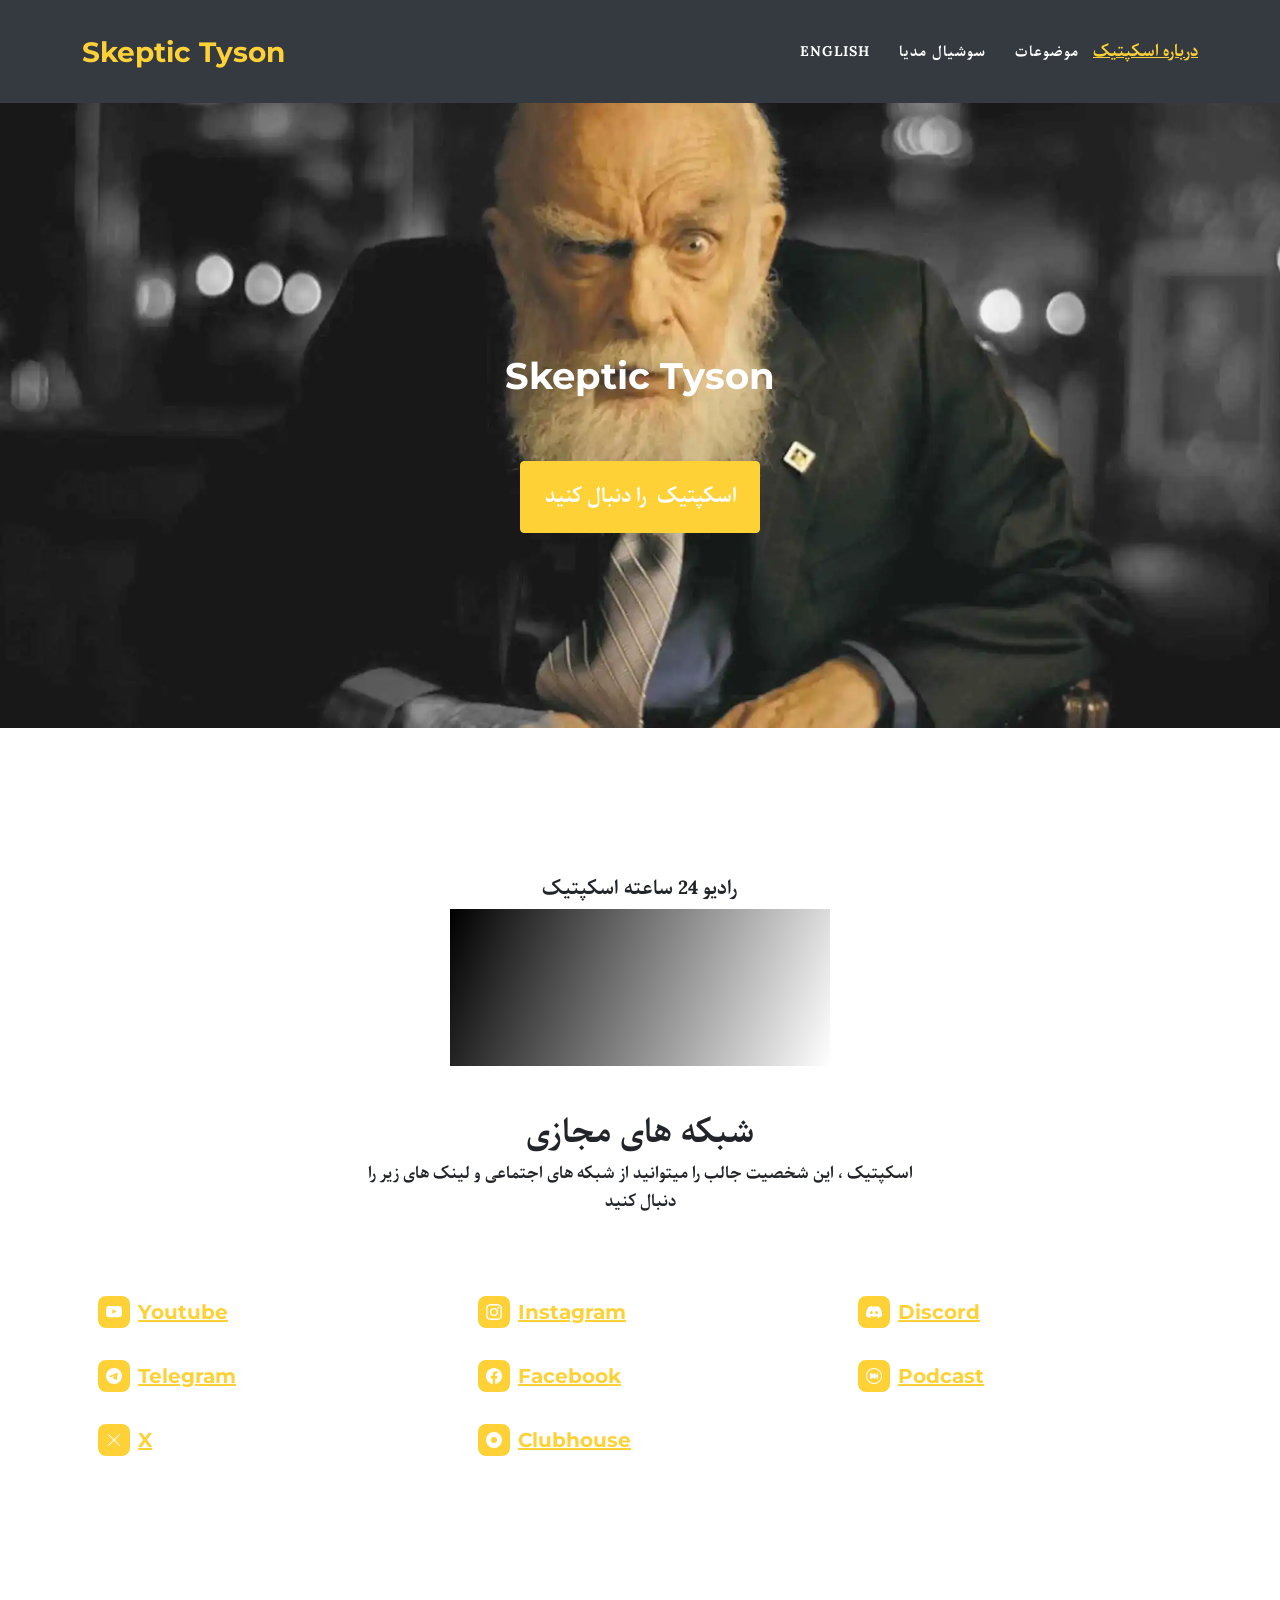
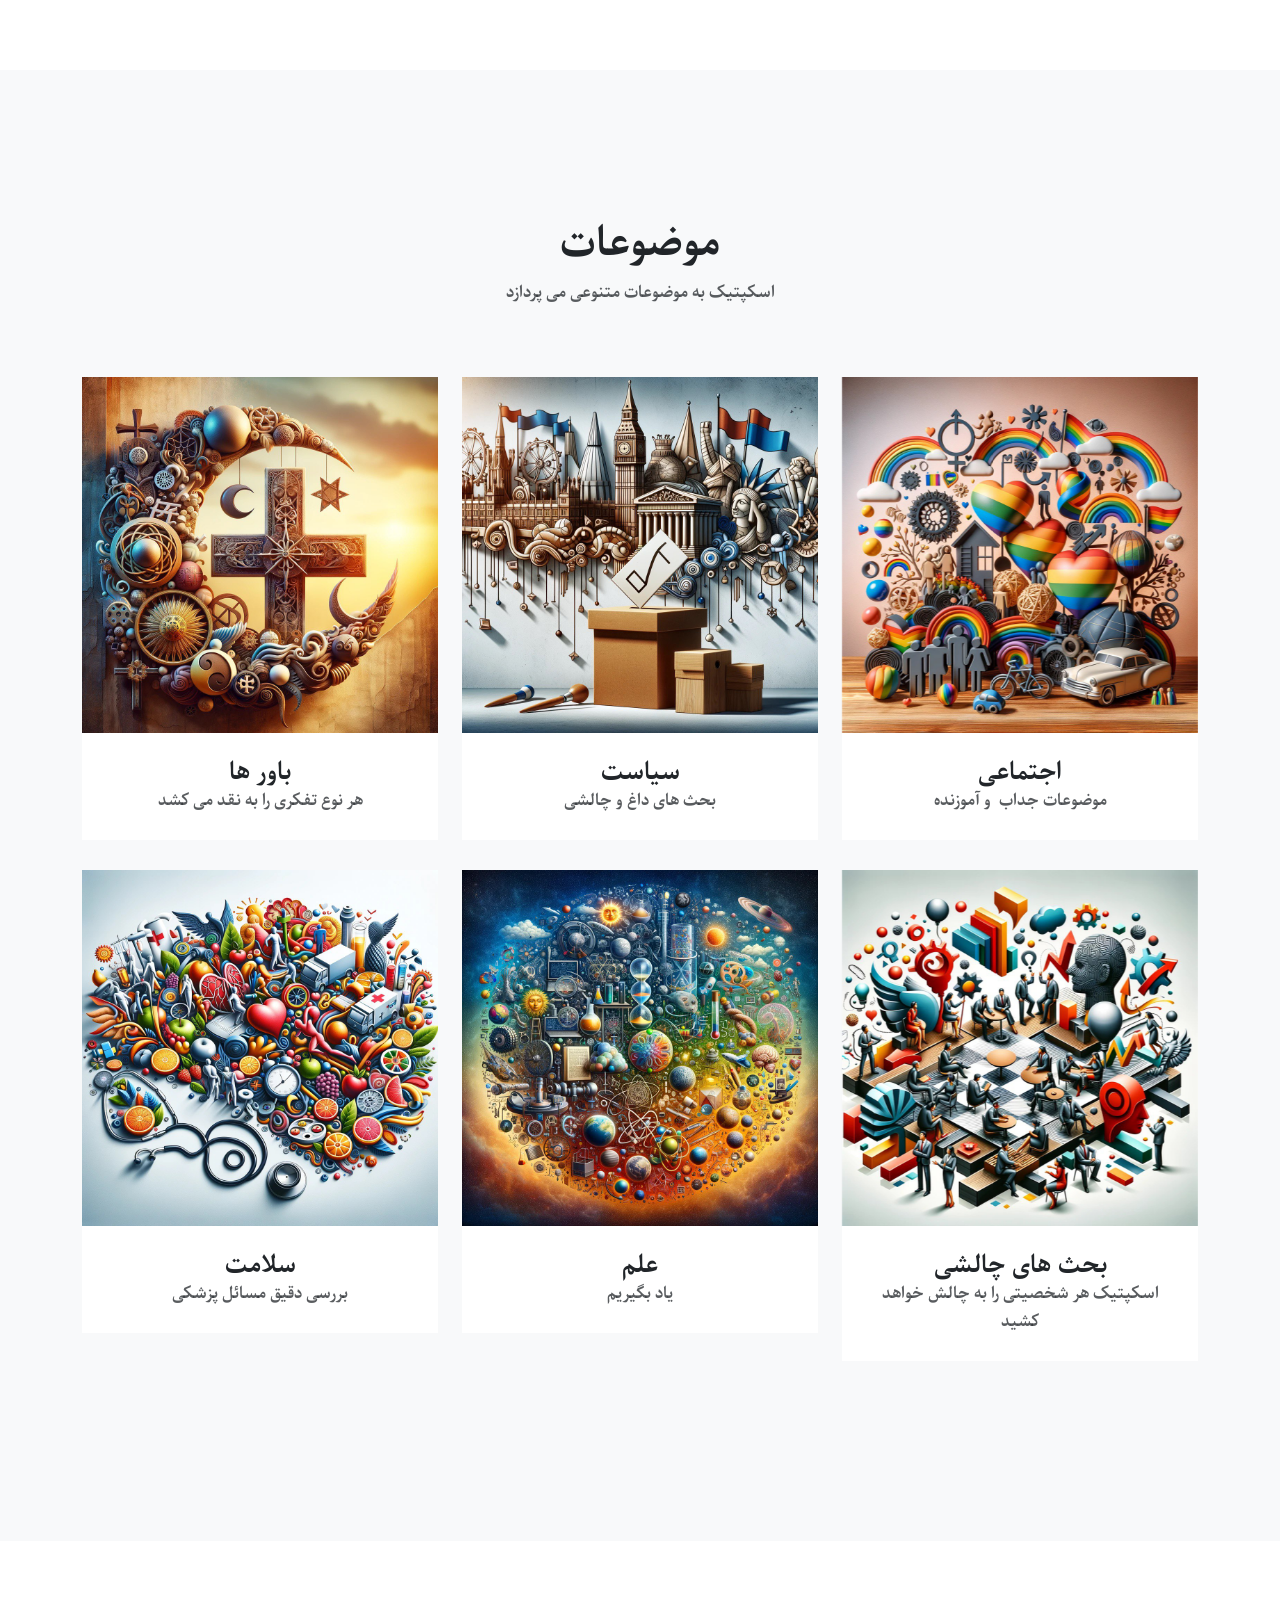
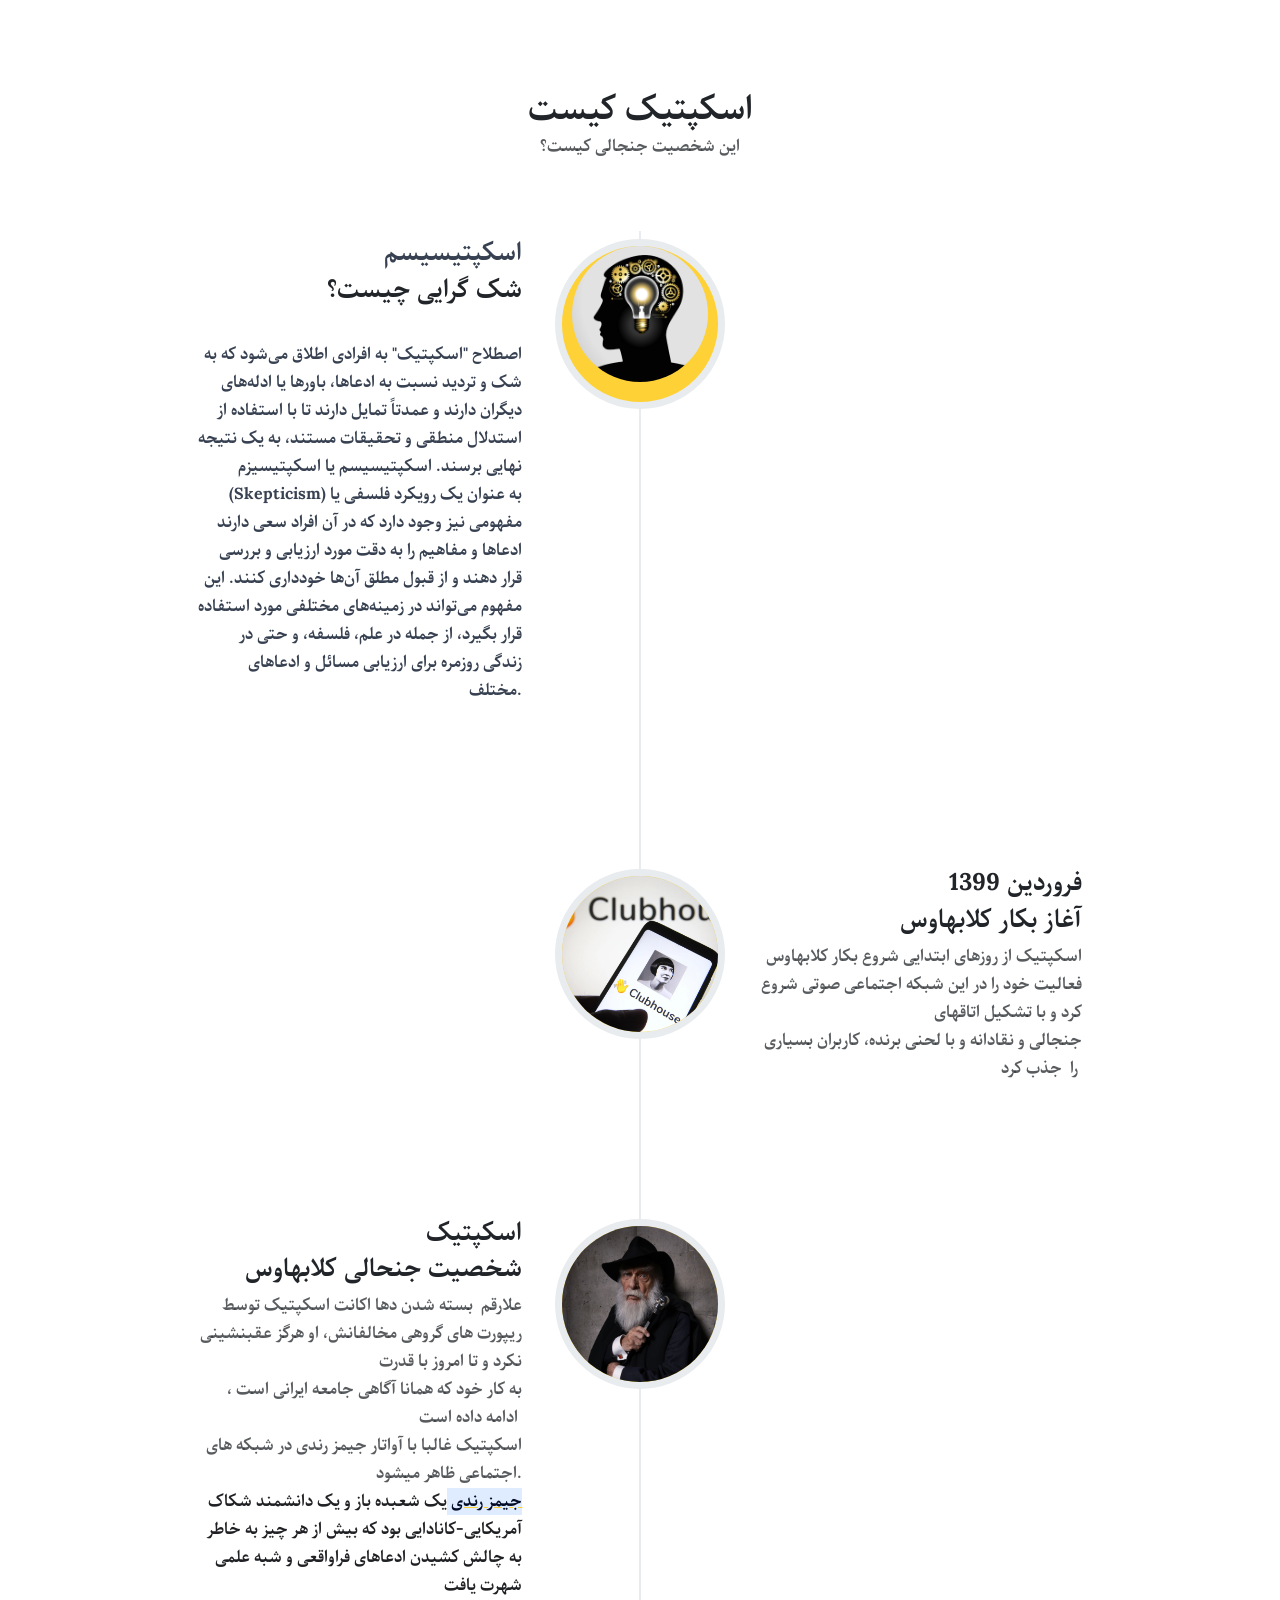
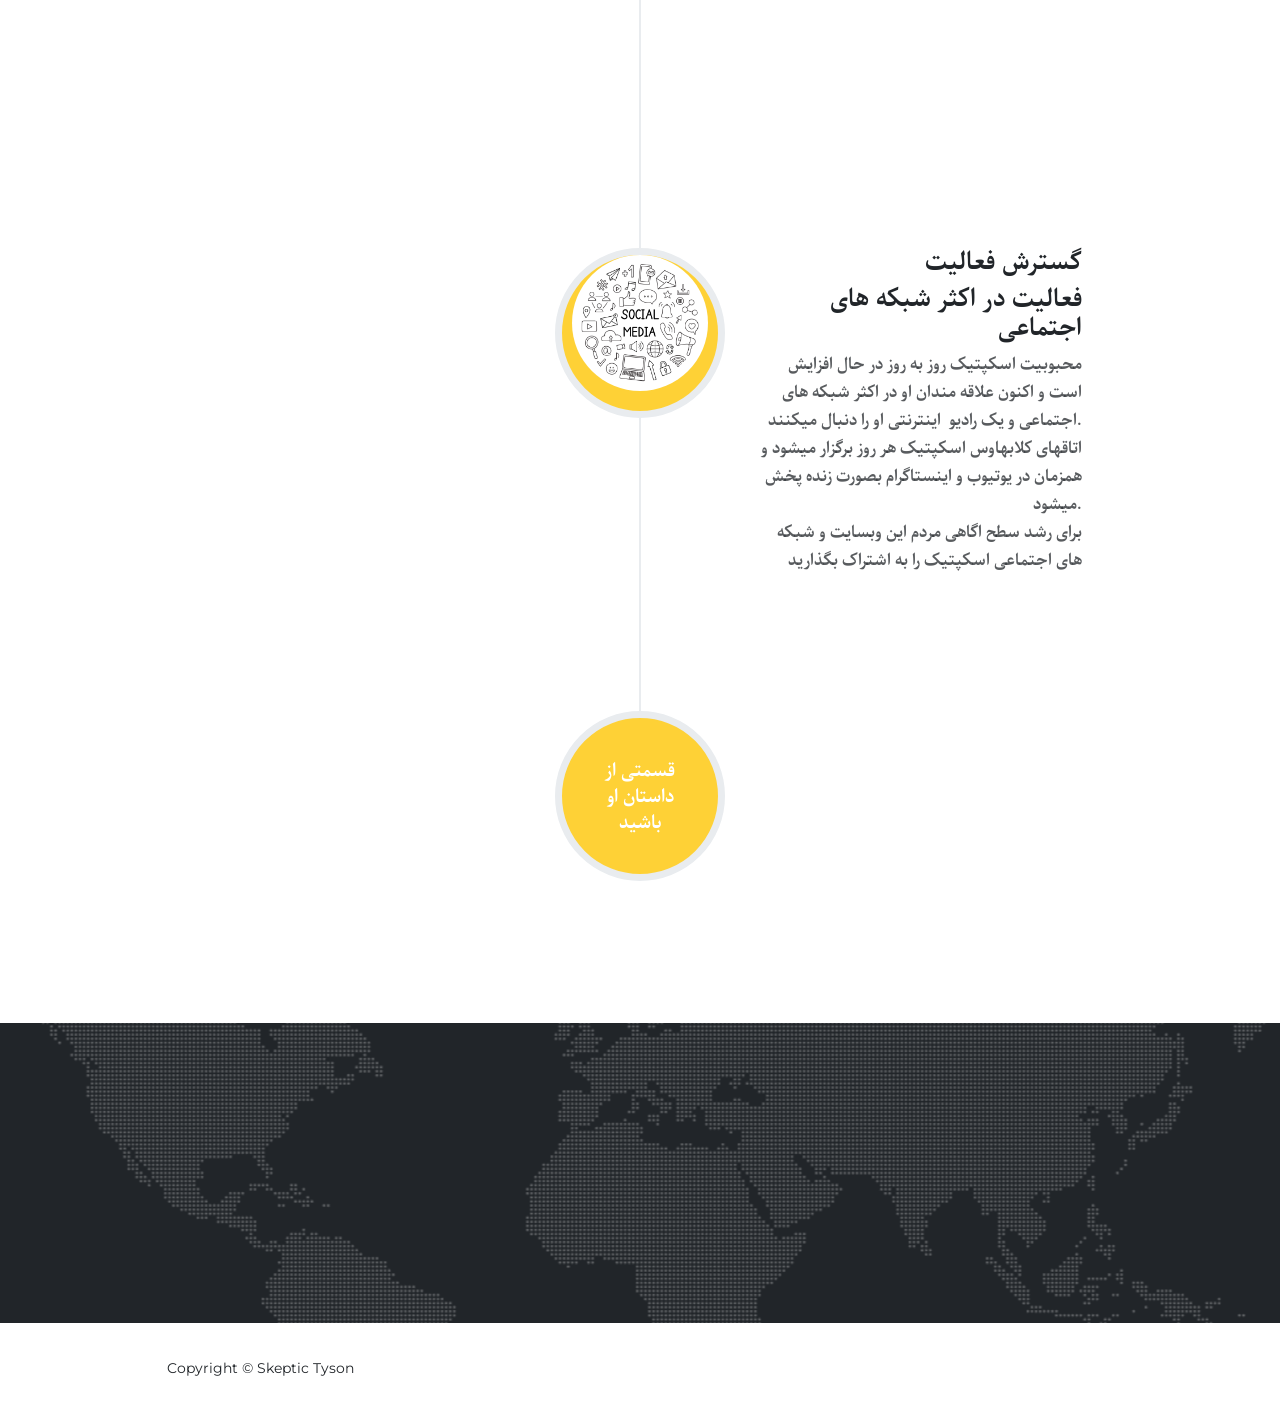
==== commit 761884fd: "Add files via upload" ====
--- a/index.html
+++ b/index.html
@@ -45,12 +45,12 @@
         <div class="container"><a class="navbar-brand" href="#page-top" style="font-family: Montserrat, sans-serif;font-weight: bold;">Skeptic Tyson</a><button data-bs-toggle="collapse" data-bs-target="#navbarResponsive" class="navbar-toggler navbar-toggler-right" type="button" aria-controls="navbarResponsive" aria-expanded="false" aria-label="Toggle navigation"><i class="fa fa-bars"></i></button>
             <div class="collapse navbar-collapse" id="navbarResponsive">
                 <ul class="navbar-nav ms-auto text-uppercase">
+                    <li class="nav-item"><a class="nav-link" style="font-family: Parastoo;" href="https://skepticwise.godaddysites.com/" target="_blank">English</a></li>
                     <li class="nav-item"><a class="nav-link" href="#services" style="font-family: Parastoo;">سوشیال مدیا</a></li>
                     <li class="nav-item"><a class="nav-link" href="#portfolio" style="font-family: Parastoo;">موضوعات</a></li>
-                    <li class="nav-item"><a class="nav-link" href="#about" style="font-family: Parastoo;">درباره اسکپتیک</a></li>
                     <li class="nav-item"></li>
                 </ul>
-            </div>
+            </div><a href="#about" style="font-family: Parastoo;">درباره اسکپتیک</a>
         </div>
     </nav>
     <header class="masthead" style="background: url(&quot;assets/img/jams.webp&quot;) center / cover no-repeat;">
--- a/assets/css/Parastoo.css
+++ b/assets/css/Parastoo.css
@@ -0,0 +1,10 @@
+@font-face {
+	font-family: 'Parastoo';
+	src: url(../../assets/fonts/Parastoo-Bold.eot) format('embedded-opentype'),
+	url(../../assets/fonts/Parastoo-Bold.eot) format('embedded-opentype'),
+	url(../../assets/fonts/Parastoo-Bold.woff) format('woff'),
+	url(../../assets/fonts/Parastoo-Bold.ttf) format('truetype');
+	font-weight: bold;
+	font-style: normal;
+	font-display: auto;
+}
--- a/assets/css/Features-Minimal-icons.css
+++ b/assets/css/Features-Minimal-icons.css
@@ -0,0 +1,57 @@
+.bs-icon {
+  --bs-icon-size: .75rem;
+  display: flex;
+  flex-shrink: 0;
+  justify-content: center;
+  align-items: center;
+  font-size: var(--bs-icon-size);
+  width: calc(var(--bs-icon-size) * 2);
+  height: calc(var(--bs-icon-size) * 2);
+  color: var(--bs-primary);
+}
+
+.bs-icon-xs {
+  --bs-icon-size: 1rem;
+  width: calc(var(--bs-icon-size) * 1.5);
+  height: calc(var(--bs-icon-size) * 1.5);
+}
+
+.bs-icon-sm {
+  --bs-icon-size: 1rem;
+}
+
+.bs-icon-md {
+  --bs-icon-size: 1.5rem;
+}
+
+.bs-icon-lg {
+  --bs-icon-size: 2rem;
+}
+
+.bs-icon-xl {
+  --bs-icon-size: 2.5rem;
+}
+
+.bs-icon.bs-icon-primary {
+  color: var(--bs-white);
+  background: var(--bs-primary);
+}
+
+.bs-icon.bs-icon-primary-light {
+  color: var(--bs-primary);
+  background: rgba(var(--bs-primary-rgb), .2);
+}
+
+.bs-icon.bs-icon-semi-white {
+  color: var(--bs-primary);
+  background: rgba(255, 255, 255, .5);
+}
+
+.bs-icon.bs-icon-rounded {
+  border-radius: .5rem;
+}
+
+.bs-icon.bs-icon-circle {
+  border-radius: 50%;
+}
+
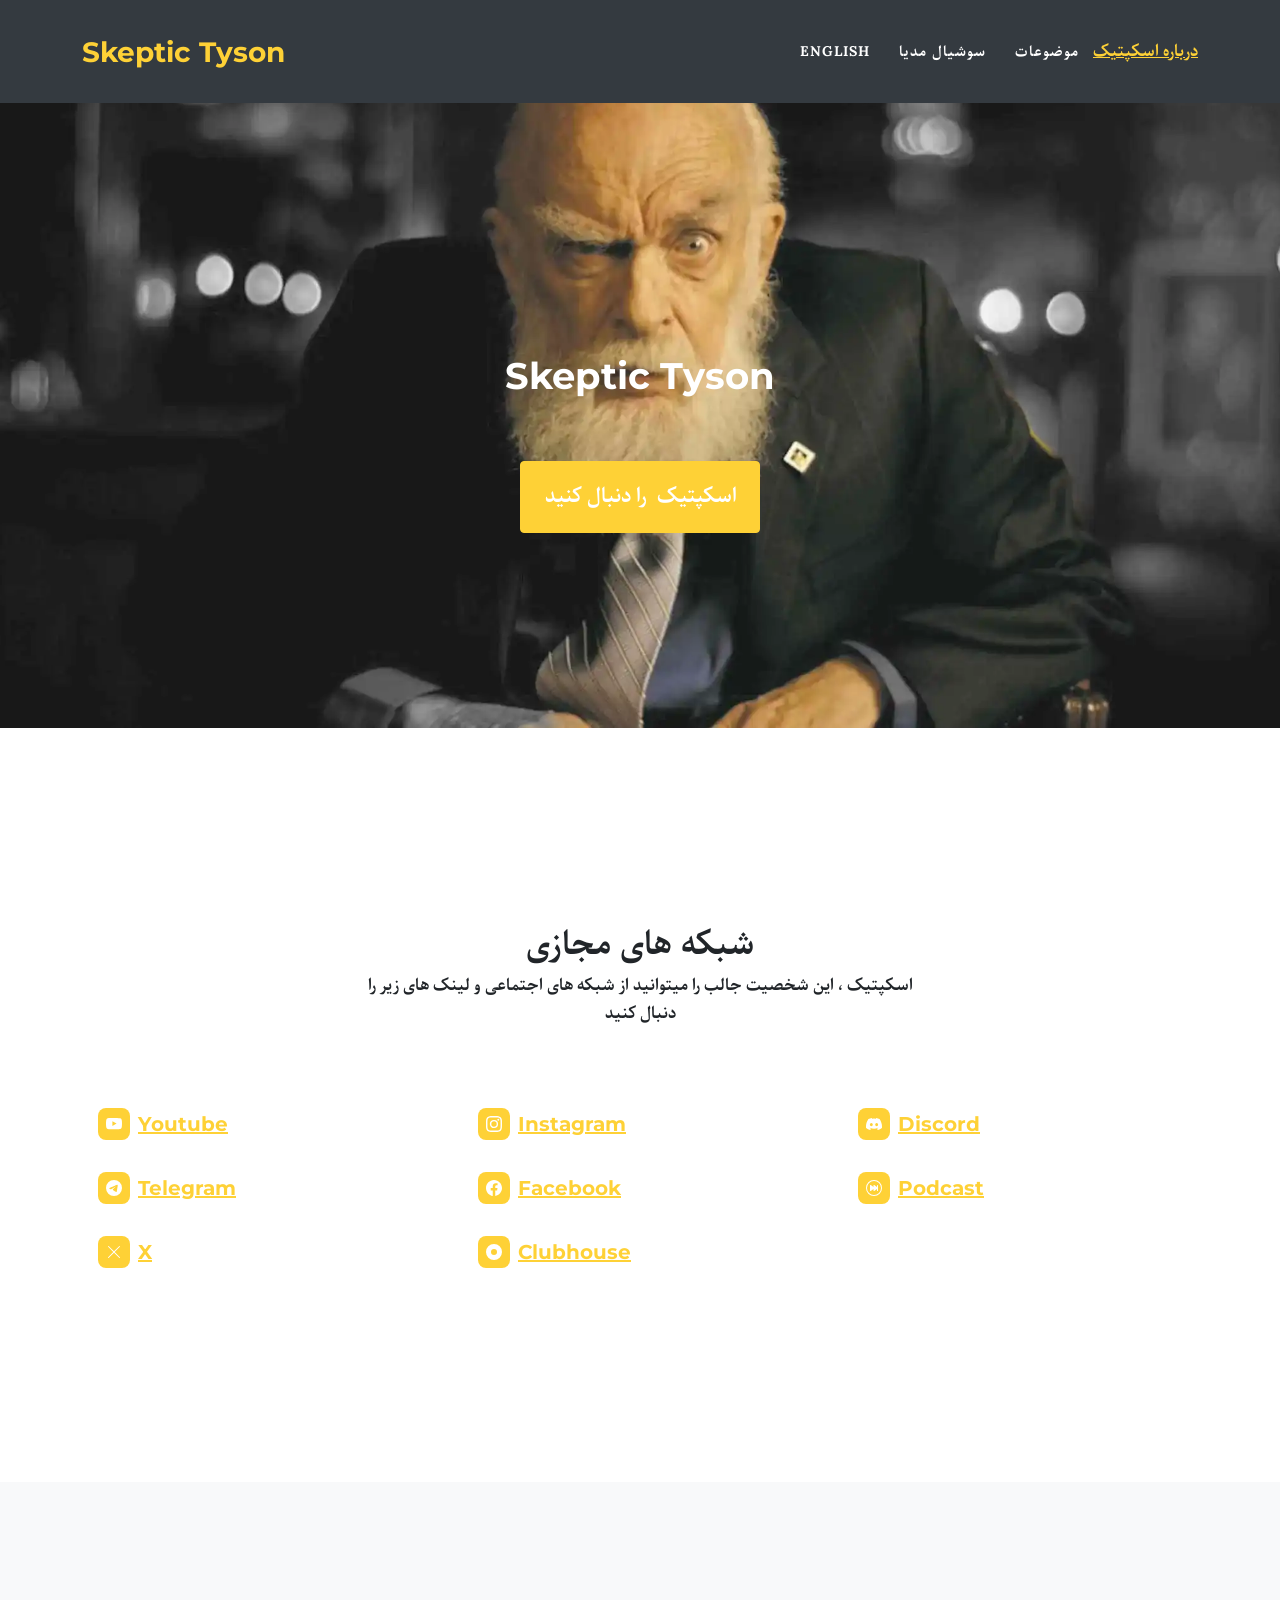
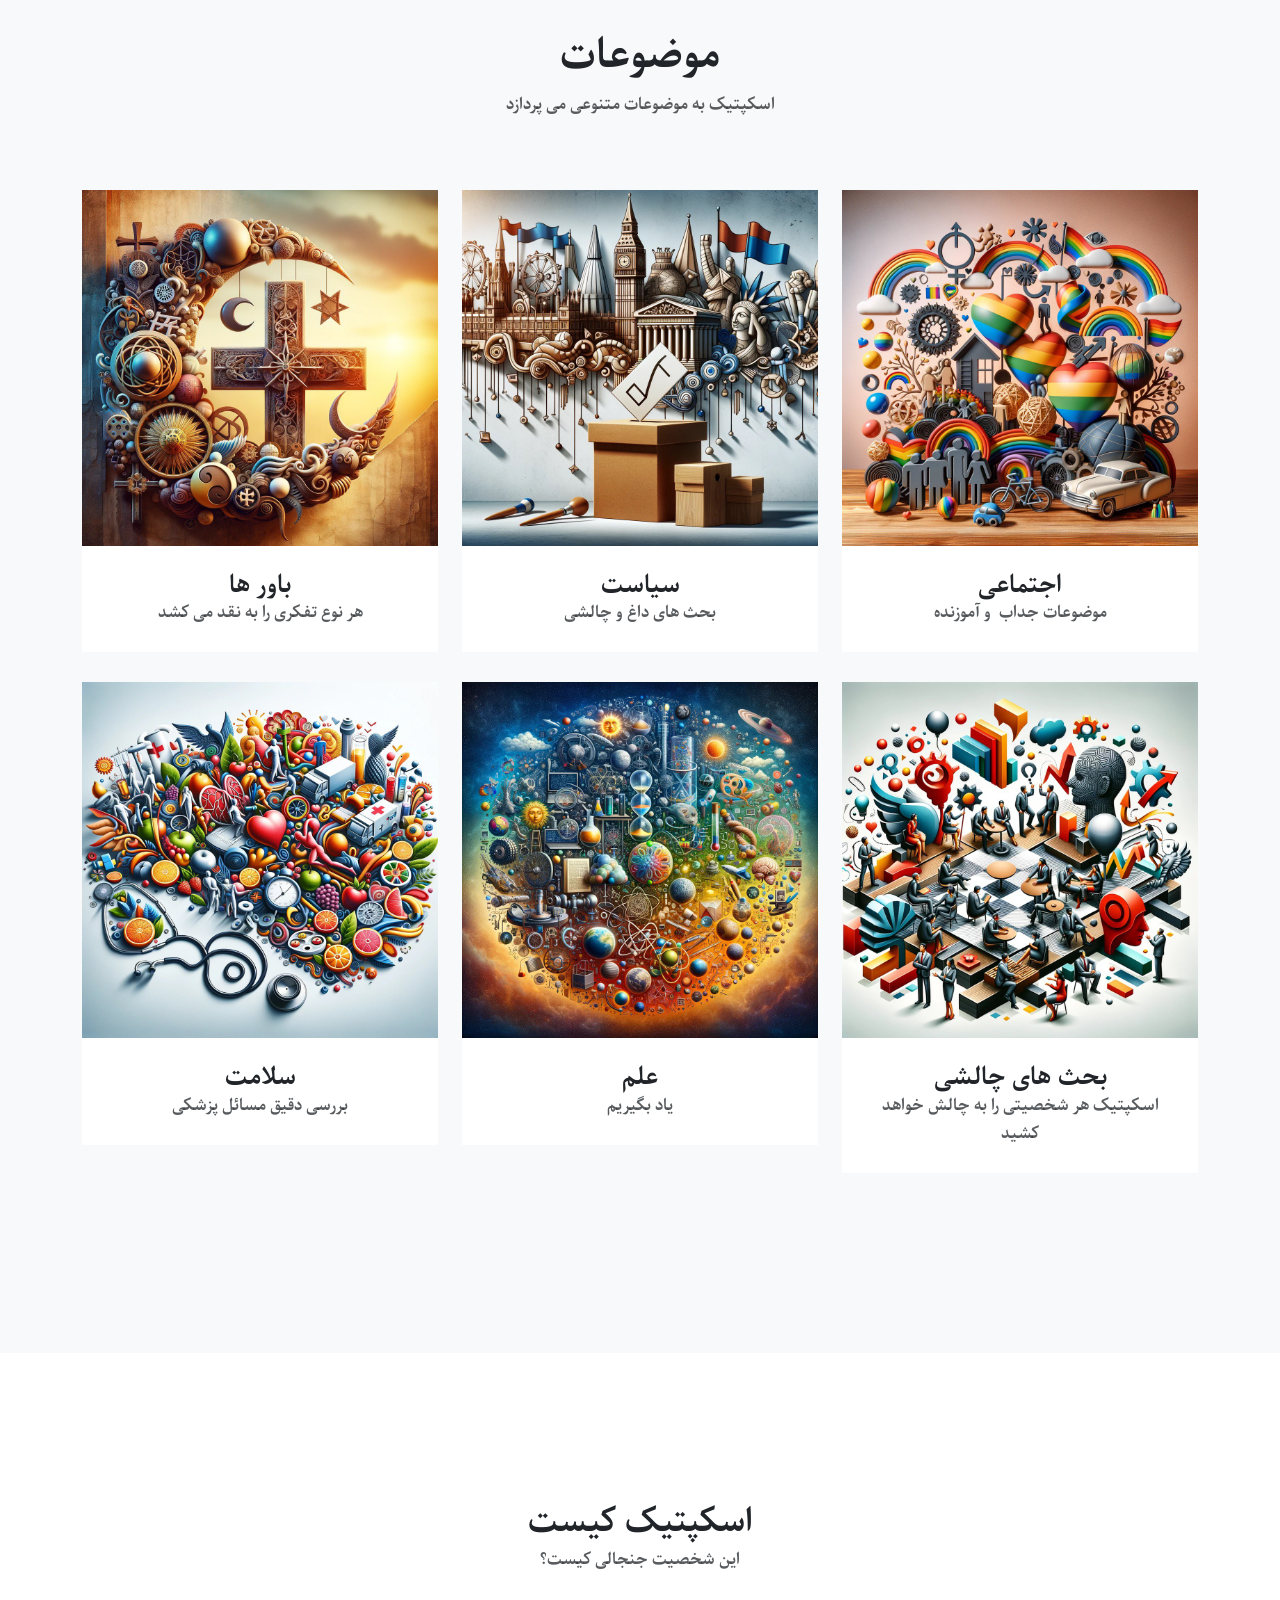
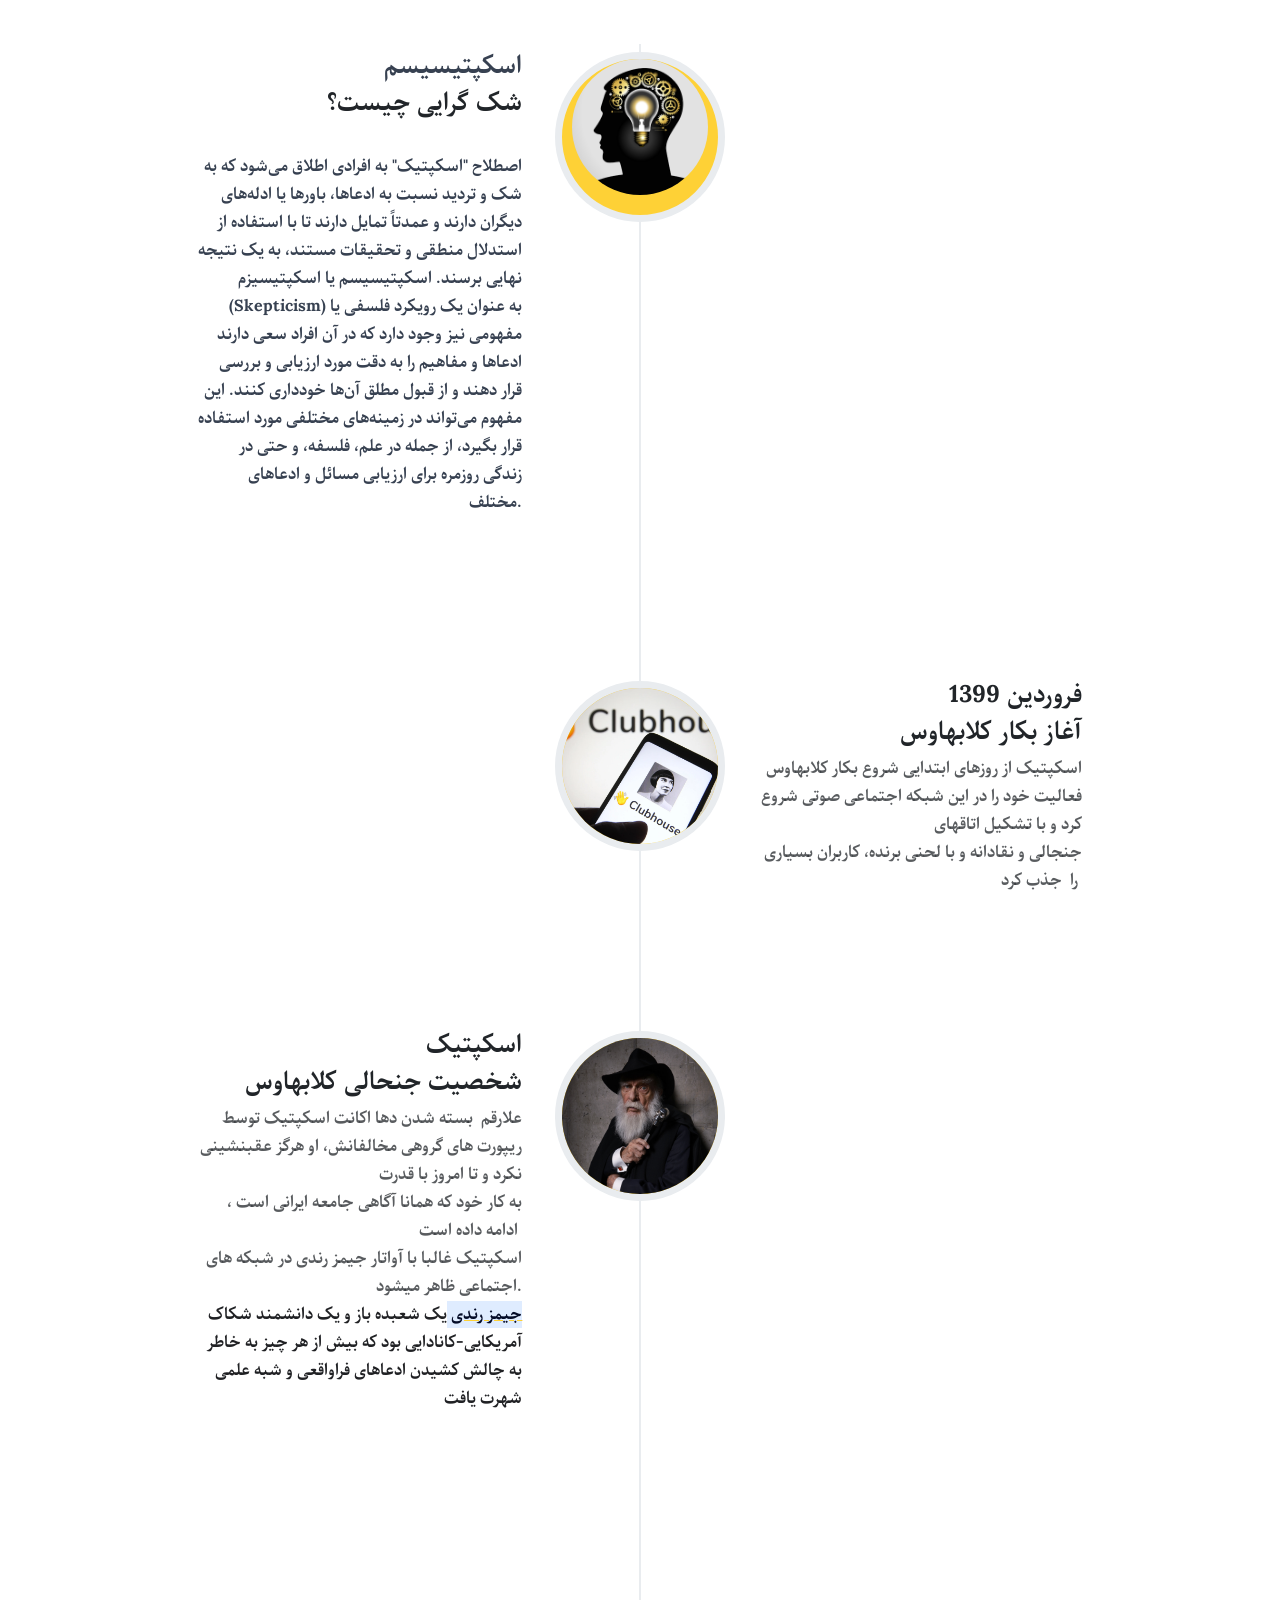
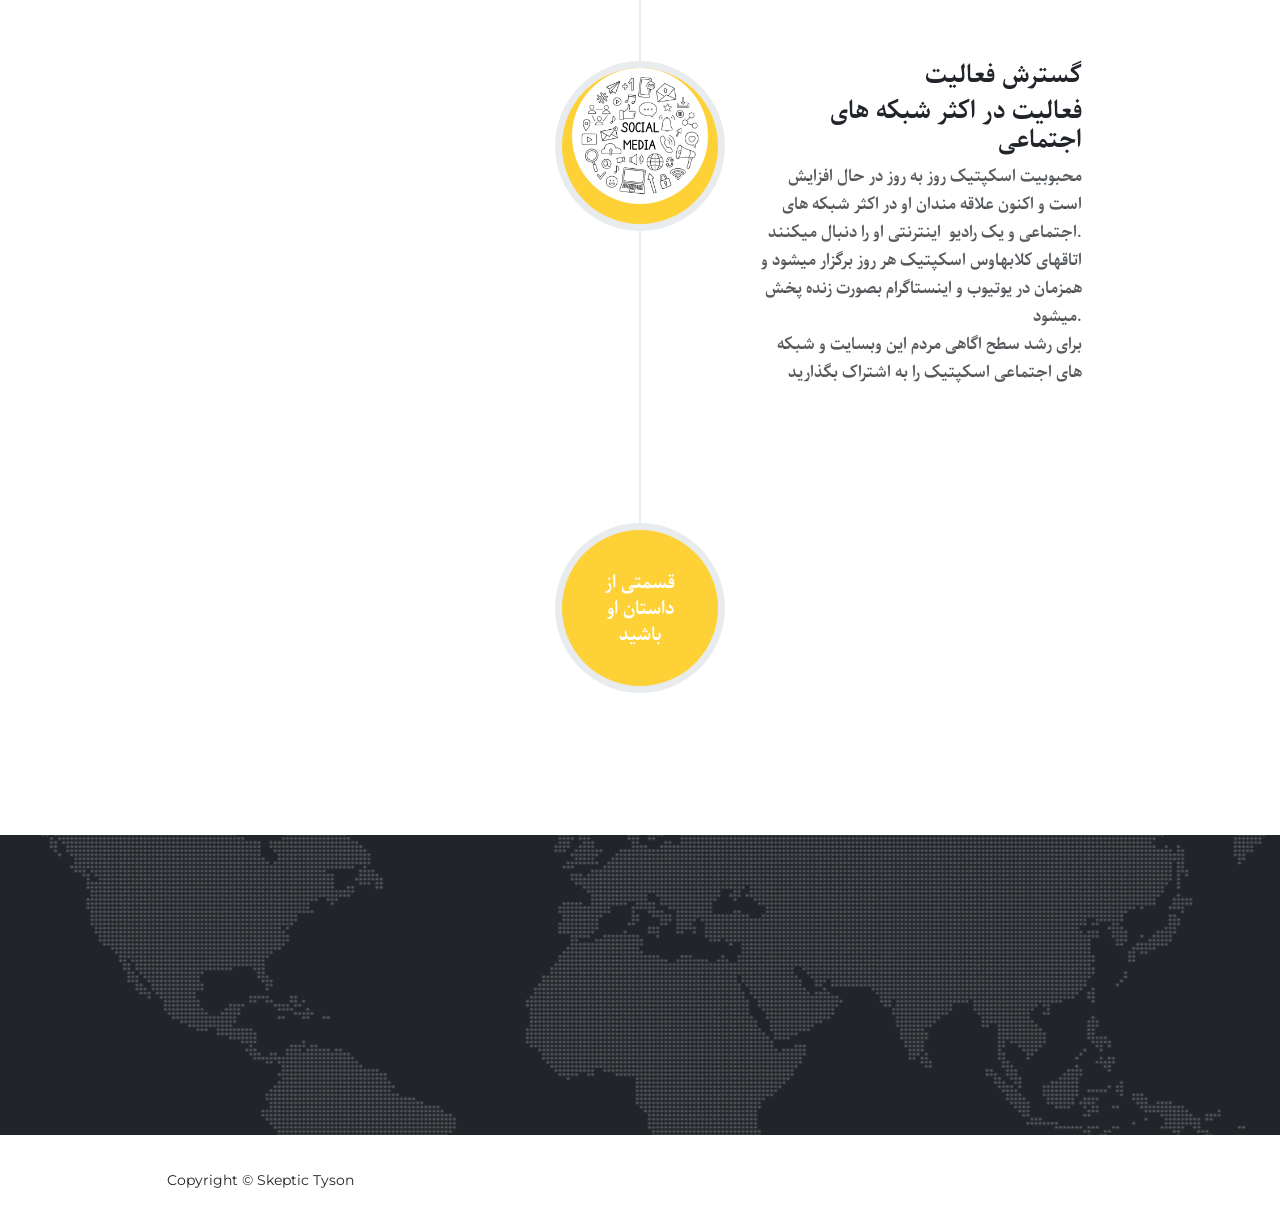
==== commit 08eed92e: "Update index.html" ====
--- a/index.html
+++ b/index.html
@@ -66,14 +66,6 @@
         </div>
     </header>
     <section id="services">
-        <h1 style="text-align: center;font-family: Parastoo;font-size: 18.88px;">رادیو 24 ساعته اسکپتیک</h1>
-        <div class="container">
-            <div class="row">
-                <div class="col-md-4"></div>
-                <div class="col-md-4" style="background: linear-gradient(111deg, black, white);"><iframe src="https://radio.skepticlive.com/public/radio_skeptic/embed?theme=dark" frameborder="0" allowtransparency="true" style="width: 100%;min-height: 150px;border: 0;"></iframe></div>
-                <div class="col-md-4"></div>
-            </div>
-        </div>
         <div class="container py-4 py-xl-5">
             <div class="row mb-5">
                 <div class="col-md-8 col-xl-6 text-center mx-auto">
@@ -98,7 +90,7 @@
                                 <path d="M8 0C5.829 0 5.556.01 4.703.048 3.85.088 3.269.222 2.76.42a3.917 3.917 0 0 0-1.417.923A3.927 3.927 0 0 0 .42 2.76C.222 3.268.087 3.85.048 4.7.01 5.555 0 5.827 0 8.001c0 2.172.01 2.444.048 3.297.04.852.174 1.433.372 1.942.205.526.478.972.923 1.417.444.445.89.719 1.416.923.51.198 1.09.333 1.942.372C5.555 15.99 5.827 16 8 16s2.444-.01 3.298-.048c.851-.04 1.434-.174 1.943-.372a3.916 3.916 0 0 0 1.416-.923c.445-.445.718-.891.923-1.417.197-.509.332-1.09.372-1.942C15.99 10.445 16 10.173 16 8s-.01-2.445-.048-3.299c-.04-.851-.175-1.433-.372-1.941a3.926 3.926 0 0 0-.923-1.417A3.911 3.911 0 0 0 13.24.42c-.51-.198-1.092-.333-1.943-.372C10.443.01 10.172 0 7.998 0h.003zm-.717 1.442h.718c2.136 0 2.389.007 3.232.046.78.035 1.204.166 1.486.275.373.145.64.319.92.599.28.28.453.546.598.92.11.281.24.705.275 1.485.039.843.047 1.096.047 3.231s-.008 2.389-.047 3.232c-.035.78-.166 1.203-.275 1.485a2.47 2.47 0 0 1-.599.919c-.28.28-.546.453-.92.598-.28.11-.704.24-1.485.276-.843.038-1.096.047-3.232.047s-2.39-.009-3.233-.047c-.78-.036-1.203-.166-1.485-.276a2.478 2.478 0 0 1-.92-.598 2.48 2.48 0 0 1-.6-.92c-.109-.281-.24-.705-.275-1.485-.038-.843-.046-1.096-.046-3.233 0-2.136.008-2.388.046-3.231.036-.78.166-1.204.276-1.486.145-.373.319-.64.599-.92.28-.28.546-.453.92-.598.282-.11.705-.24 1.485-.276.738-.034 1.024-.044 2.515-.045v.002zm4.988 1.328a.96.96 0 1 0 0 1.92.96.96 0 0 0 0-1.92zm-4.27 1.122a4.109 4.109 0 1 0 0 8.217 4.109 4.109 0 0 0 0-8.217zm0 1.441a2.667 2.667 0 1 1 0 5.334 2.667 2.667 0 0 1 0-5.334z"></path>
                             </svg></div>
                         <div class="px-2">
-                            <h5 class="mb-0 mt-1"><a href="https://www.instagram.com/skeptictyson/" target="_blank">Instagram</a></h5>
+                            <h5 class="mb-0 mt-1"><a href="https://www.instagram.com/skeptictwise/?igsh=OGQ5ZDc2ODk2ZA%3D%3D" target="_blank">Instagram</a></h5>
                         </div>
                     </div>
                 </div>
@@ -427,4 +419,4 @@
     <script src="assets/js/agency.js"></script>
 </body>
 
-</html>+</html>
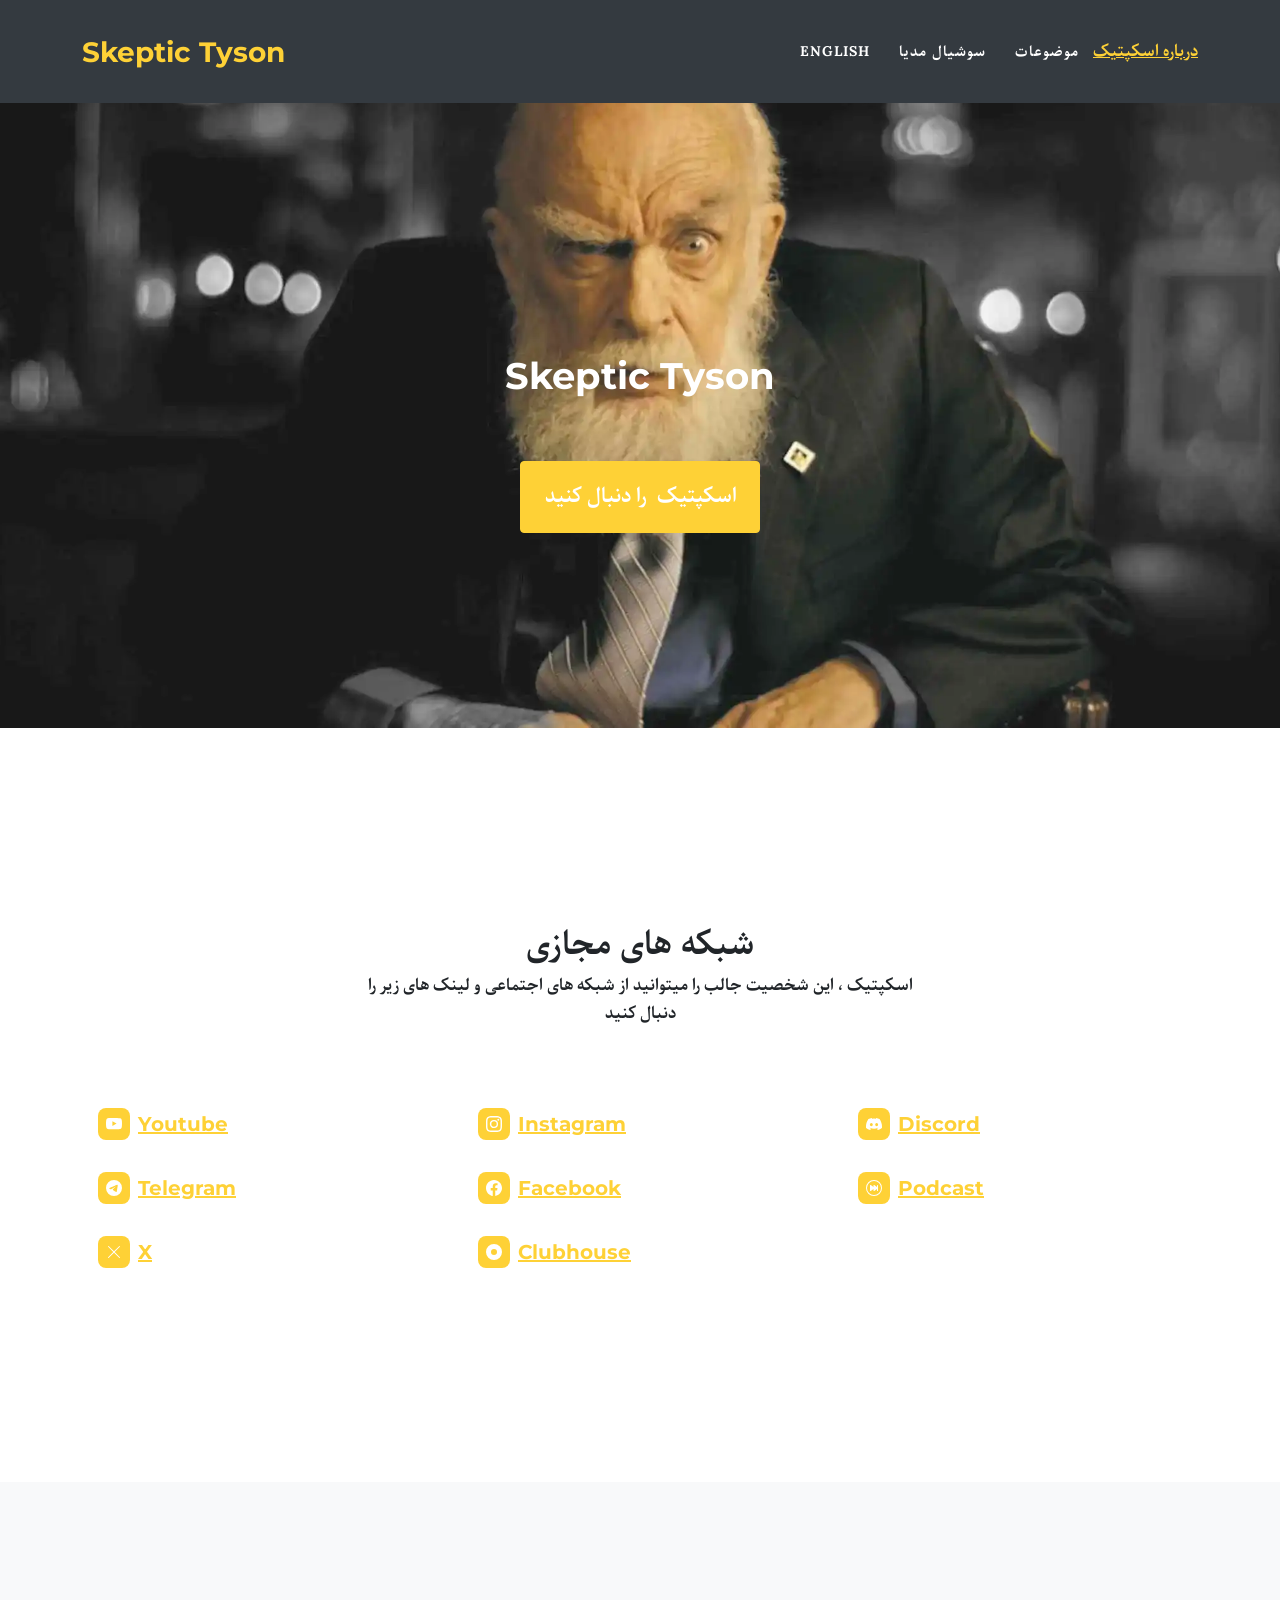
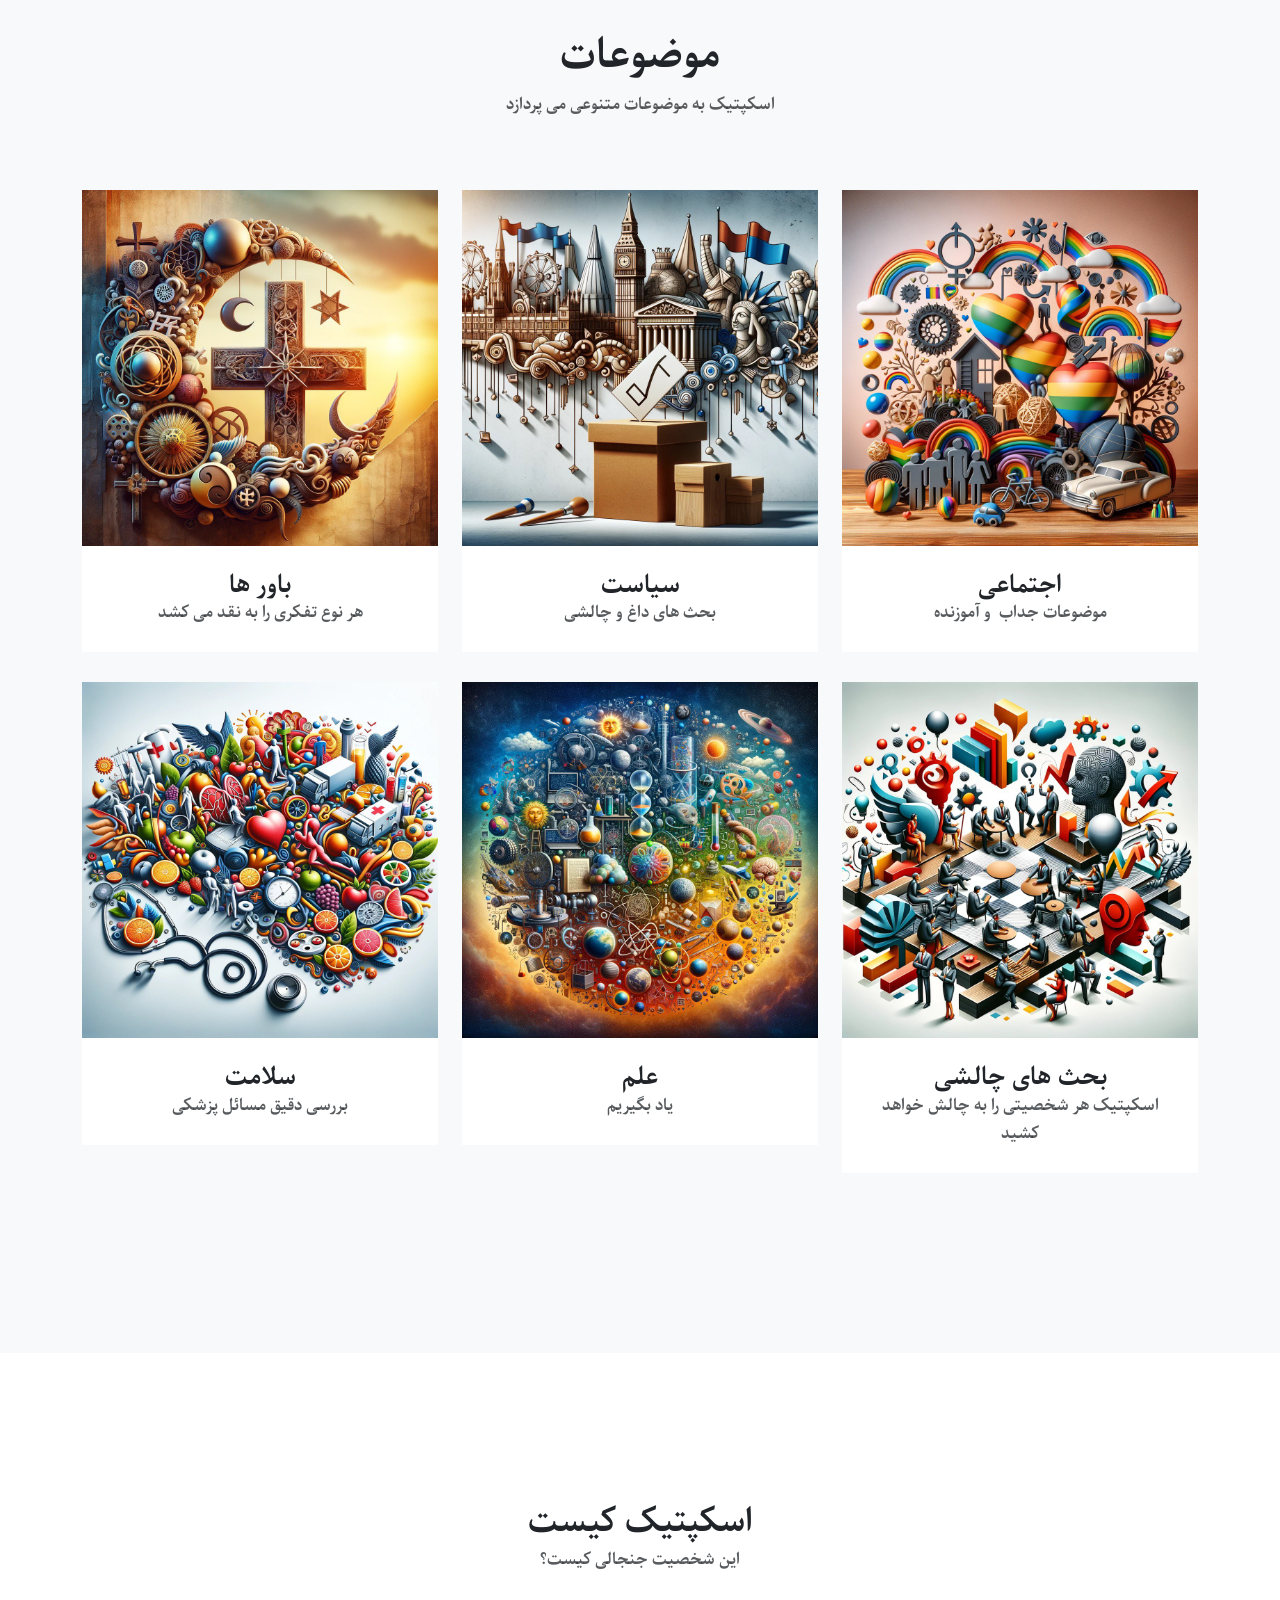
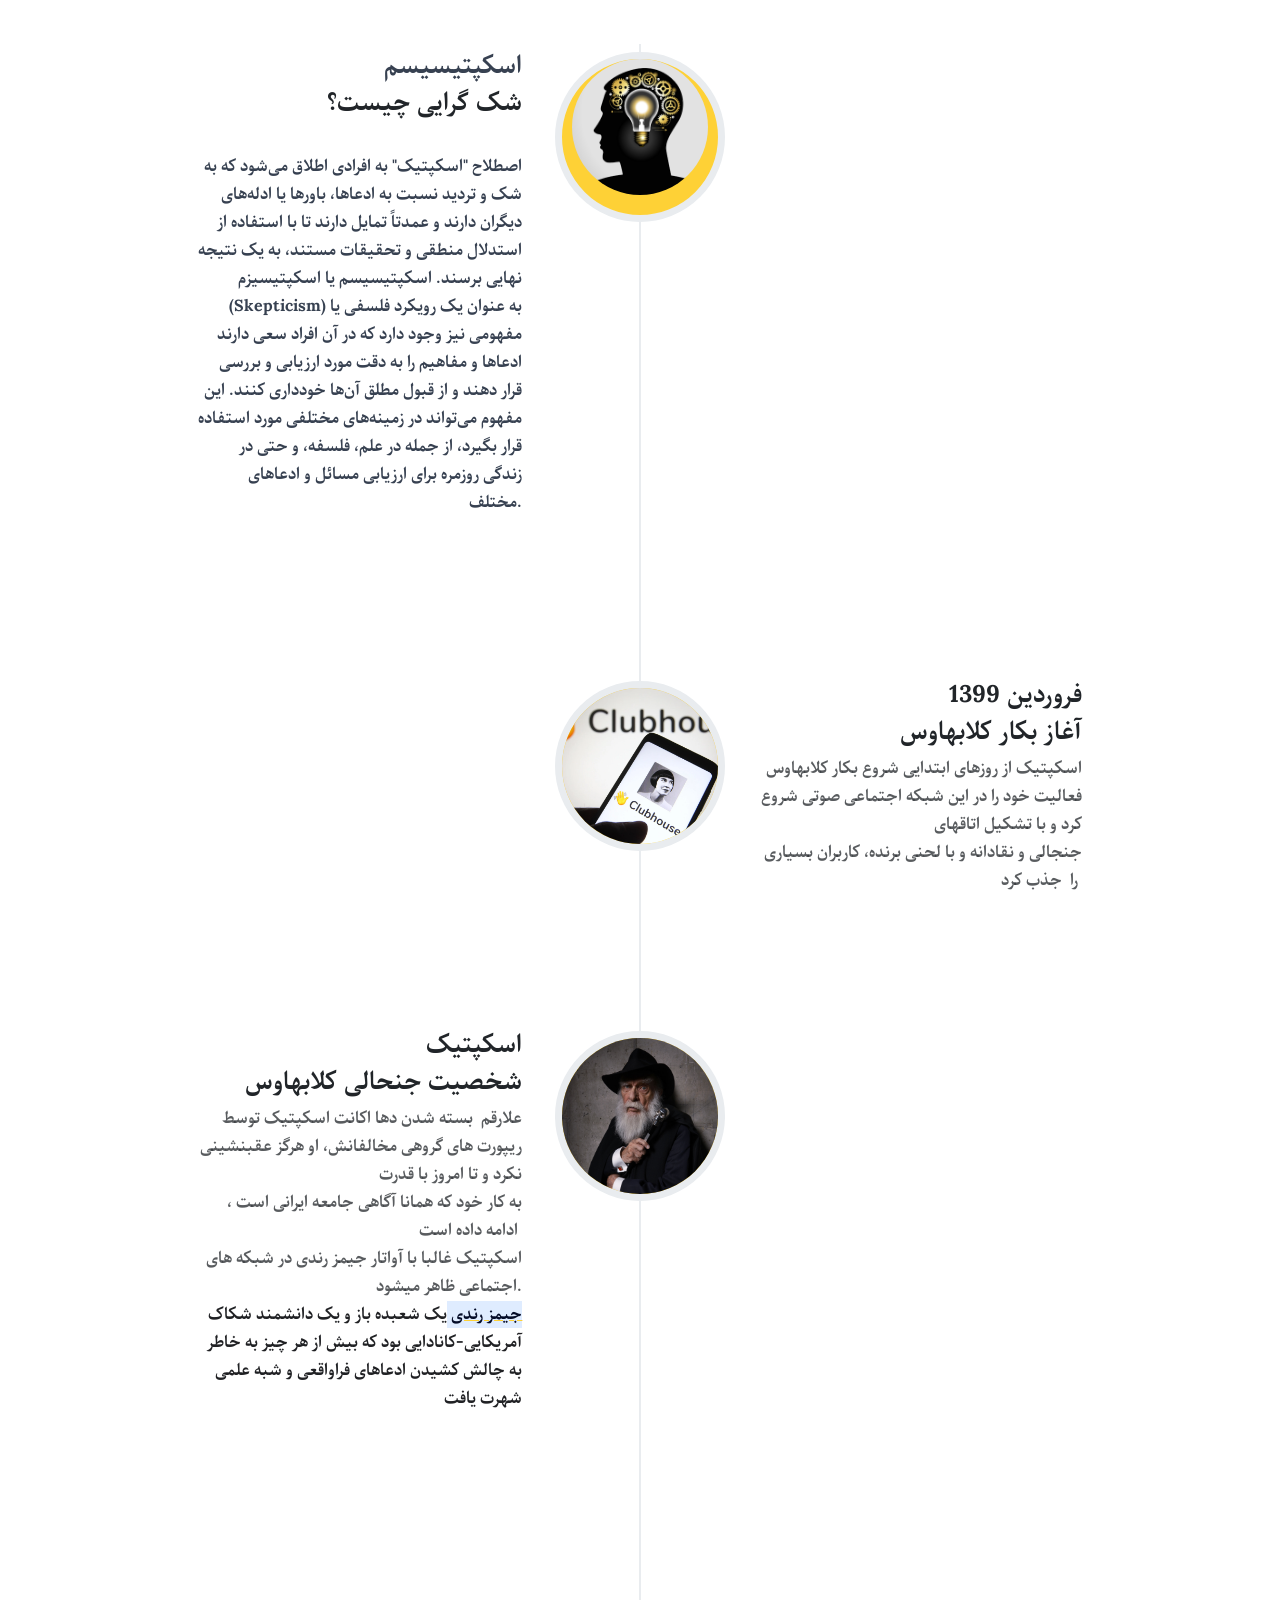
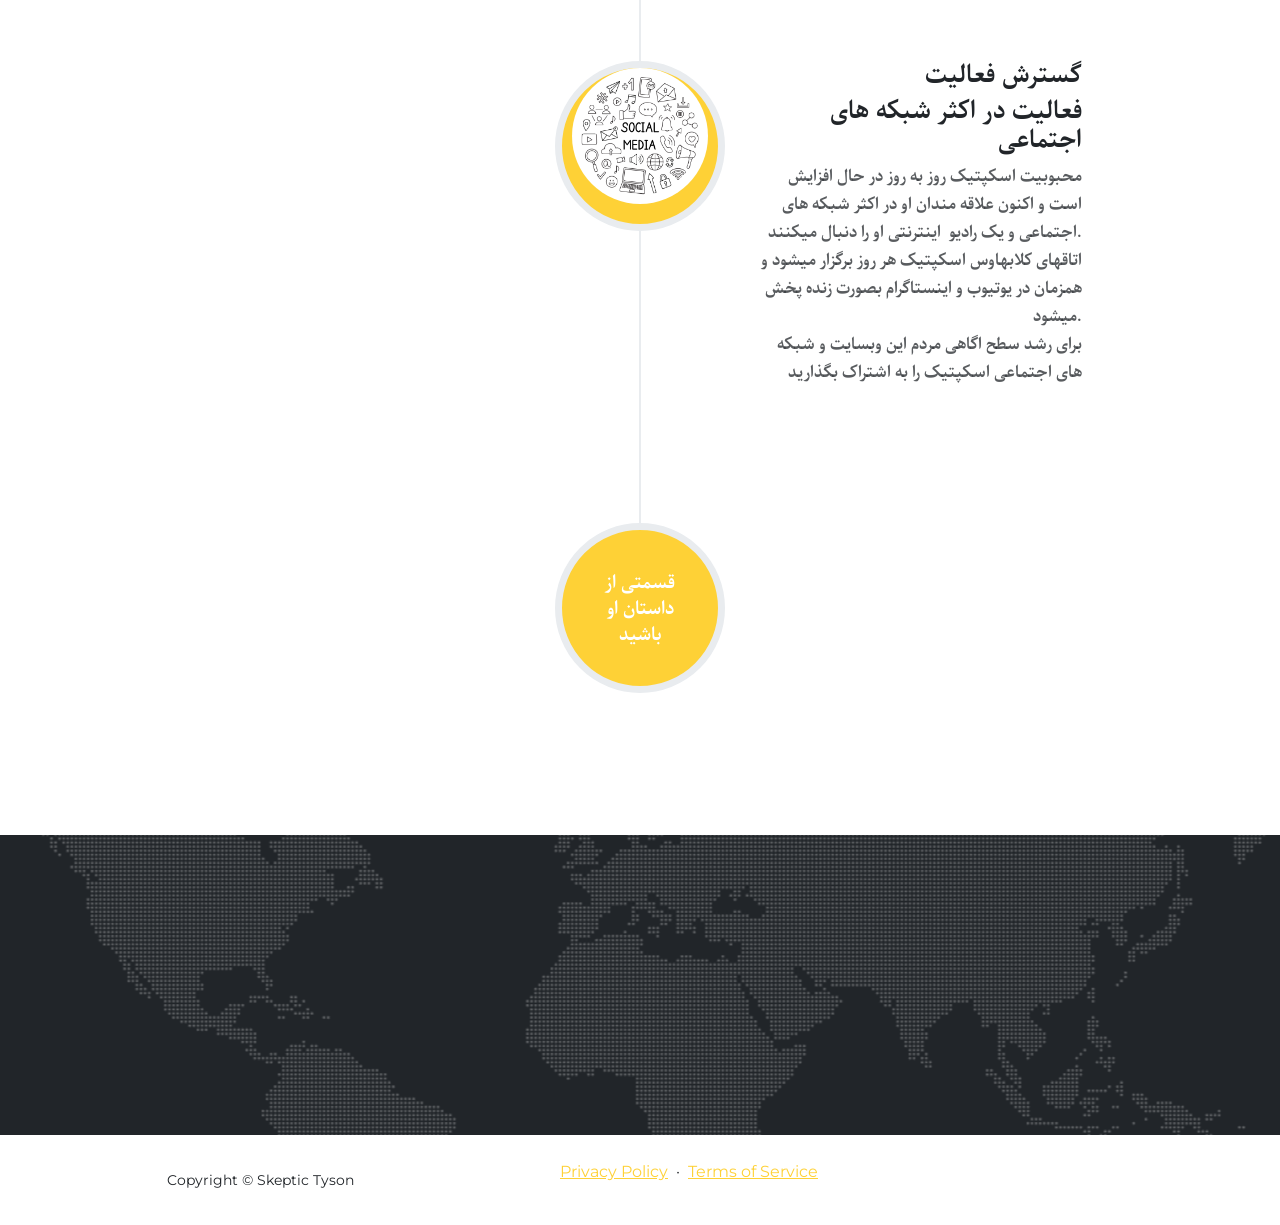
==== commit c113a41f: "Footer: link to Privacy Policy and Terms of Service" ====
--- a/index.html
+++ b/index.html
@@ -303,7 +303,7 @@
     <footer>
         <div class="container">
             <div class="row">
-                <div class="col-md-4"><span class="copyright">Copyright&nbsp;© Skeptic Tyson</span></div>
+                <div class="col-md-4"><span class="copyright">Copyright&nbsp;© Skeptic Tyson</span></div><div class="col-md-4 text-md-end"><a href="privacy.html">Privacy Policy</a> &nbsp;·&nbsp; <a href="tos.html">Terms of Service</a></div>
             </div>
         </div>
     </footer>
